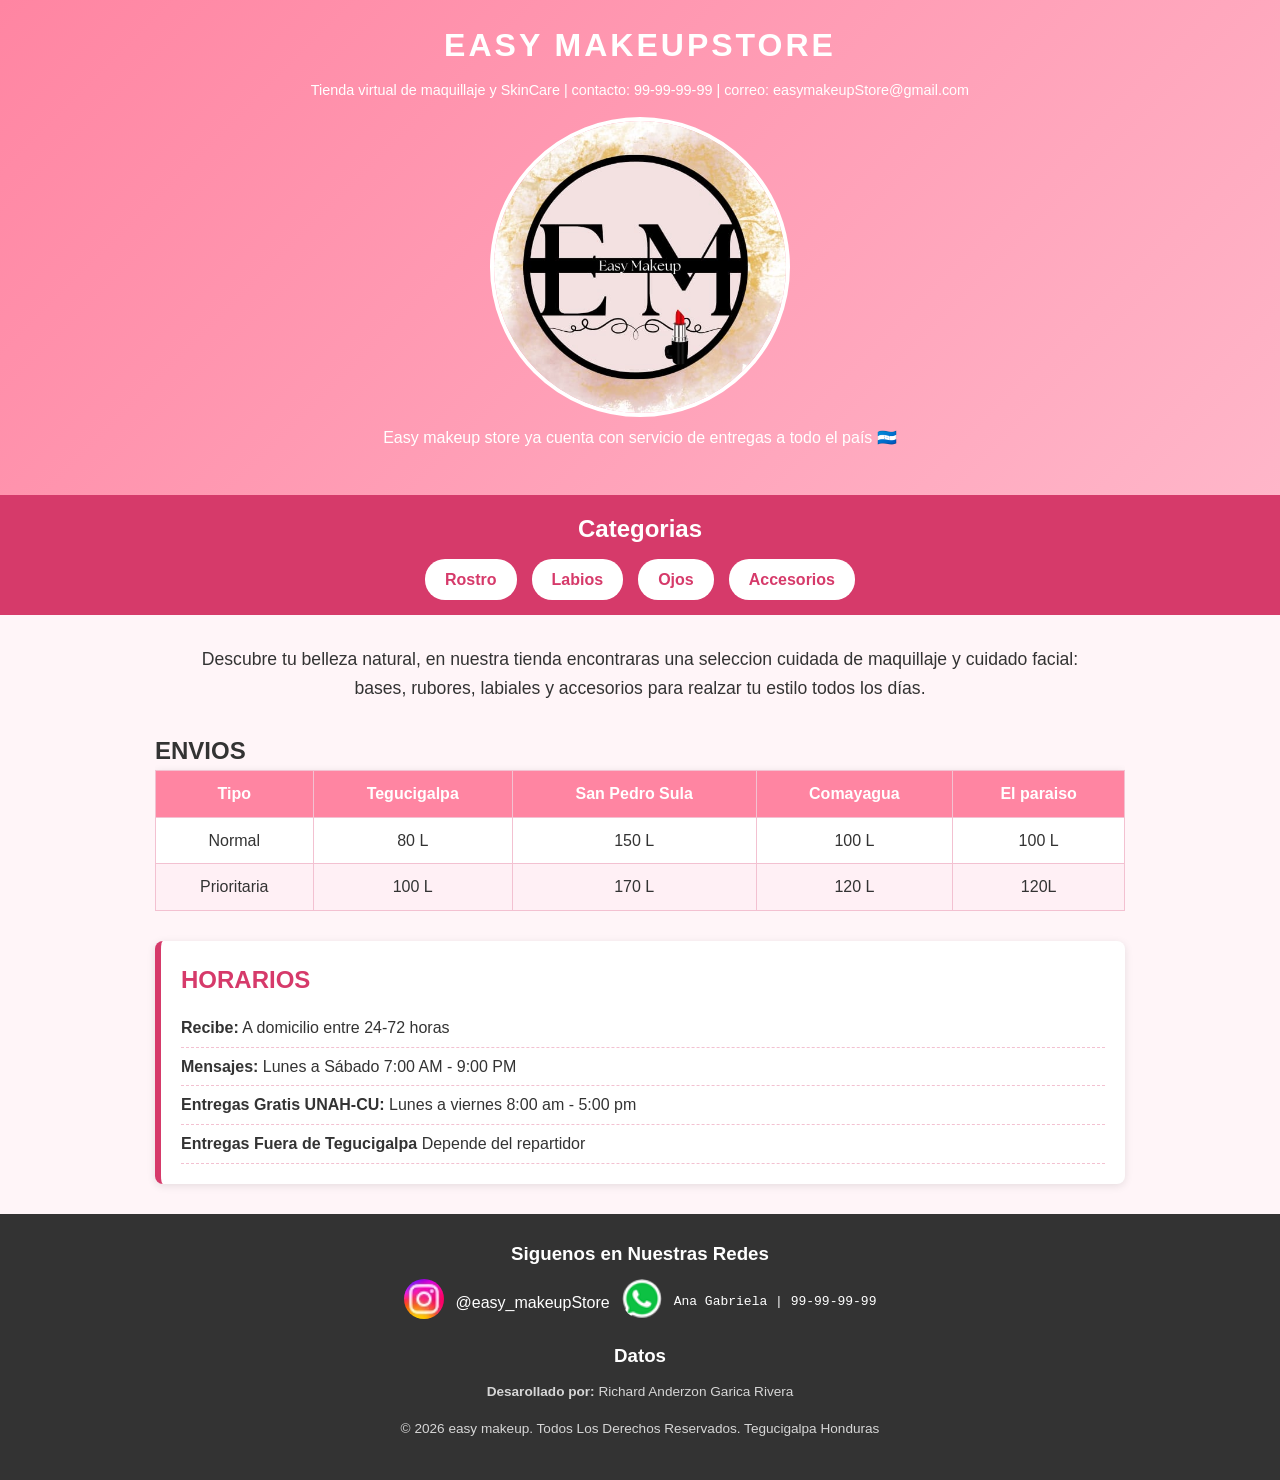
==== index.html @ aaaa1074 "agregando" ====
<!DOCTYPE html>
<html lang="es">
<head>
    <meta charset="UTF-8">
    <meta name="viewport" content="width=device-width, initial-scale=1.0">
    <title>Document</title>
    <link rel="stylesheet" href="index.css">
</head>
<body>
    <header class="header" >
        <h1> EASY MAKEUPSTORE </h1>
        <div class="contacto">
            <span> Tienda virtual de maquillaje y SkinCare | contacto: 99-99-99-99 | correo: easymakeupStore@gmail.com </span>
        </div>
        <div class="logo">
            <img src="logo.jpeg" alt="" width="300" height="300">
        </div>
        <div class="descipccion">
            <p> Easy makeup store ya cuenta con servicio de entregas a todo el país 🇭🇳</p>
        </div>
    </header>
    <nav class="nav">
        <h2> Categorias </h2>
        <ul class="lista" >
            <li><a href="rostro/rostro.html"> <strong> Rostro </strong></a></li>
            <li><a href="labios/labios.html"> <strong> Labios </strong></a></li>
            <li><a href="ojos/ojos.html"> <strong> Ojos </strong></a></li>
            <li><a href="accesorios/accesorios.html"> <strong> Accesorios </strong></a></li>
        </ul>
    </nav>
    <main class="main">
        <div class="presentacion">
            <p>Descubre tu belleza natural, en nuestra tienda encontraras una seleccion cuidada de maquillaje y cuidado facial: </p>
            <p>bases, rubores, labiales y accesorios para realzar tu estilo todos los días.</p>
        </div>
        <section class="div-envios">
            <Table class="tab-envios">
                <h2> <strong> ENVIOS </strong> </h2>
                <thead> 
                    <tr>
                        <td> Tipo </td>
                        <td> Tegucigalpa </td>
                        <td> San Pedro Sula </td>
                        <td> Comayagua</td>
                        <td> El paraiso </td>
                    </tr>
                </thead>
                <tbody>
                    <tr>
                        <td> Normal </td>
                        <td> 80 L</td>
                        <td> 150 L</td>
                        <td> 100 L</td>
                        <td> 100 L</td>
                    </tr>
                    <tr>
                        <td> Prioritaria </td>
                        <td> 100 L</td>
                        <td> 170 L</td>
                        <td> 120 L</td>
                        <td> 120L </td>
                    </tr>
                </tbody>
            </Table>
        </section>
        <aside class="as-horario">
            <h2> HORARIOS </h2>
            <ul class="ul-horario">
                <li><strong>Recibe:</strong> A domicilio entre 24-72 horas</li>
                <li><strong>Mensajes: </strong> Lunes a Sábado 7:00 AM - 9:00 PM</li>
                <li><strong>Entregas Gratis UNAH-CU: </strong> Lunes a viernes 8:00 am - 5:00 pm</li>
                <li><strong>Entregas Fuera de Tegucigalpa</strong> Depende del repartidor </li>
            </ul>
        </aside>
    </main>
    <footer class="foot-redes">
        <div class="div-redes">
            <h3> Siguenos en Nuestras Redes</h3>
            <ul>
                <a href="https://www.instagram.com/easy_makeupstore/"> <img src="ODF.webp" alt="jj"></a>
                <span> @easy_makeupStore </span>
                <a href=""><img src="ODF3.png" alt=""></a>
                <samp> Ana Gabriela | 99-99-99-99</samp>
            </ul>
        </div>
        <div class="div-datos">
            <h3> Datos </h3>
            <p><strong> Desarollado por: </strong>Richard Anderzon Garica Rivera</p>
        </div>
        <div>
            <p>&copy; 2026 easy makeup. Todos Los Derechos Reservados. Tegucigalpa Honduras</p>
        </div>
    </footer>
</body>
</html>
---- index.css ----
* {
    margin: 0;
    padding: 0;
    box-sizing: border-box;
}

body {
    font-family: "Segoe UI", Arial, sans-serif;
    background: #fff5f8;
    color: #333;
    line-height: 1.6;
}

/* HEADER */
.header {
    background: linear-gradient(135deg, #ff85a2, #ffb6c9);
    color: #fff;
    text-align: center;
    padding: 20px;
}

.header h1 {
    letter-spacing: 3px;
    margin-bottom: 8px;
}

.contacto {
    font-size: 0.9rem;
    margin-bottom: 15px;
}

.logo img {
    border-radius: 50%;
    object-fit: cover;
    border: 4px solid #fff;
    max-width: 100%;
    height: auto;
}

#descipccion {
    margin-top: 15px;
    background: rgba(255, 255, 255, 0.25);
    padding: 10px;
    border-radius: 8px;
}

/* NAV */
.nav {
    background: #d63a6a;
    padding: 15px;
    text-align: center;
}

.nav h2 {
    color: #fff;
    margin-bottom: 10px;
}

.lista {
    list-style: none;
    display: flex;
    justify-content: center;
    flex-wrap: wrap;
    gap: 15px;
}

.lista a {
    display: block;
    padding: 8px 20px;
    background: #fff;
    color: #d63a6a;
    text-decoration: none;
    border-radius: 20px;
    transition: 0.3s;
}

.lista a:hover {
    background: #ffd6e3;
    transform: translateY(-3px);
}

/* MAIN */
.main {
    max-width: 1000px;
    margin: 30px auto;
    padding: 0 15px;
}

.presentacion {
    text-align: center;
    margin-bottom: 30px;
    font-size: 1.1rem;
}

/* TABLA DE ENVIOS */
.div-envios {
    overflow-x: auto;
    margin-bottom: 30px;
}

.tab-envios {
    width: 100%;
    border-collapse: collapse;
    background: #fff;
    box-shadow: 0 2px 8px rgba(0, 0, 0, 0.1);
}

.tab-envios h2 {
    text-align: center;
    padding: 10px;
}

.tab-envios td {
    border: 1px solid #f3c1d1;
    padding: 10px;
    text-align: center;
}

.tab-envios thead td {
    background: #ff85a2;
    color: #fff;
    font-weight: bold;
}

.tab-envios tbody tr:nth-child(even) {
    background: #fff0f5;
}

/* HORARIOS */
.as-horario {
    background: #fff;
    border-left: 6px solid #d63a6a;
    padding: 20px;
    border-radius: 8px;
    box-shadow: 0 2px 8px rgba(0, 0, 0, 0.1);
}

.as-horario h2 {
    color: #d63a6a;
    margin-bottom: 10px;
}

.ul-horario {
    list-style: none;
}

.ul-horario li {
    padding: 6px 0;
    border-bottom: 1px dashed #f3c1d1;
}

/* FOOTER */
.foot-redes {
    background: #333;
    color: #fff;
    text-align: center;
    padding: 25px 15px;
    margin-top: 30px;
}

.foot-redes h3 {
    margin-bottom: 10px;
}

.div-redes ul {
    display: flex;
    justify-content: center;
    align-items: center;
    flex-wrap: wrap;
    gap: 12px;
}

.div-redes img {
    width: 40px;
    height: 40px;
    border-radius: 50%;
    object-fit: cover;
}

.foot-redes div {
    margin-bottom: 15px;
}

.foot-redes a {
    color: #ffb6c9;
}

.foot-redes p:last-child {
    font-size: 0.85rem;
    opacity: 0.8;
}

/* ACCESORIOS */
.descipccion {
    text-align: center;
    margin-bottom: 25px;
}

.main section {
    margin-bottom: 30px;
}

.main section h3 {
    color: #d63a6a;
    margin-bottom: 10px;
}

.main article {
    background: #fff;
    padding: 20px;
    border-radius: 10px;
    box-shadow: 0 2px 8px rgba(0, 0, 0, 0.1);
}

.main figure {
    text-align: center;
    margin-bottom: 10px;
}

.main figure img {
    max-width: 100%;
    height: auto;
    border-radius: 8px;
}

.main figcaption {
    font-size: 0.9rem;
    color: #777;
}

button {
    background: #d63a6a;
    color: #fff;
    border: none;
    padding: 10px 25px;
    border-radius: 20px;
    cursor: pointer;
    margin-top: 10px;
    transition: 0.3s;
}

button:hover {
    background: #ff85a2;
}

.as-metodo-pago ul {
    list-style: none;
}
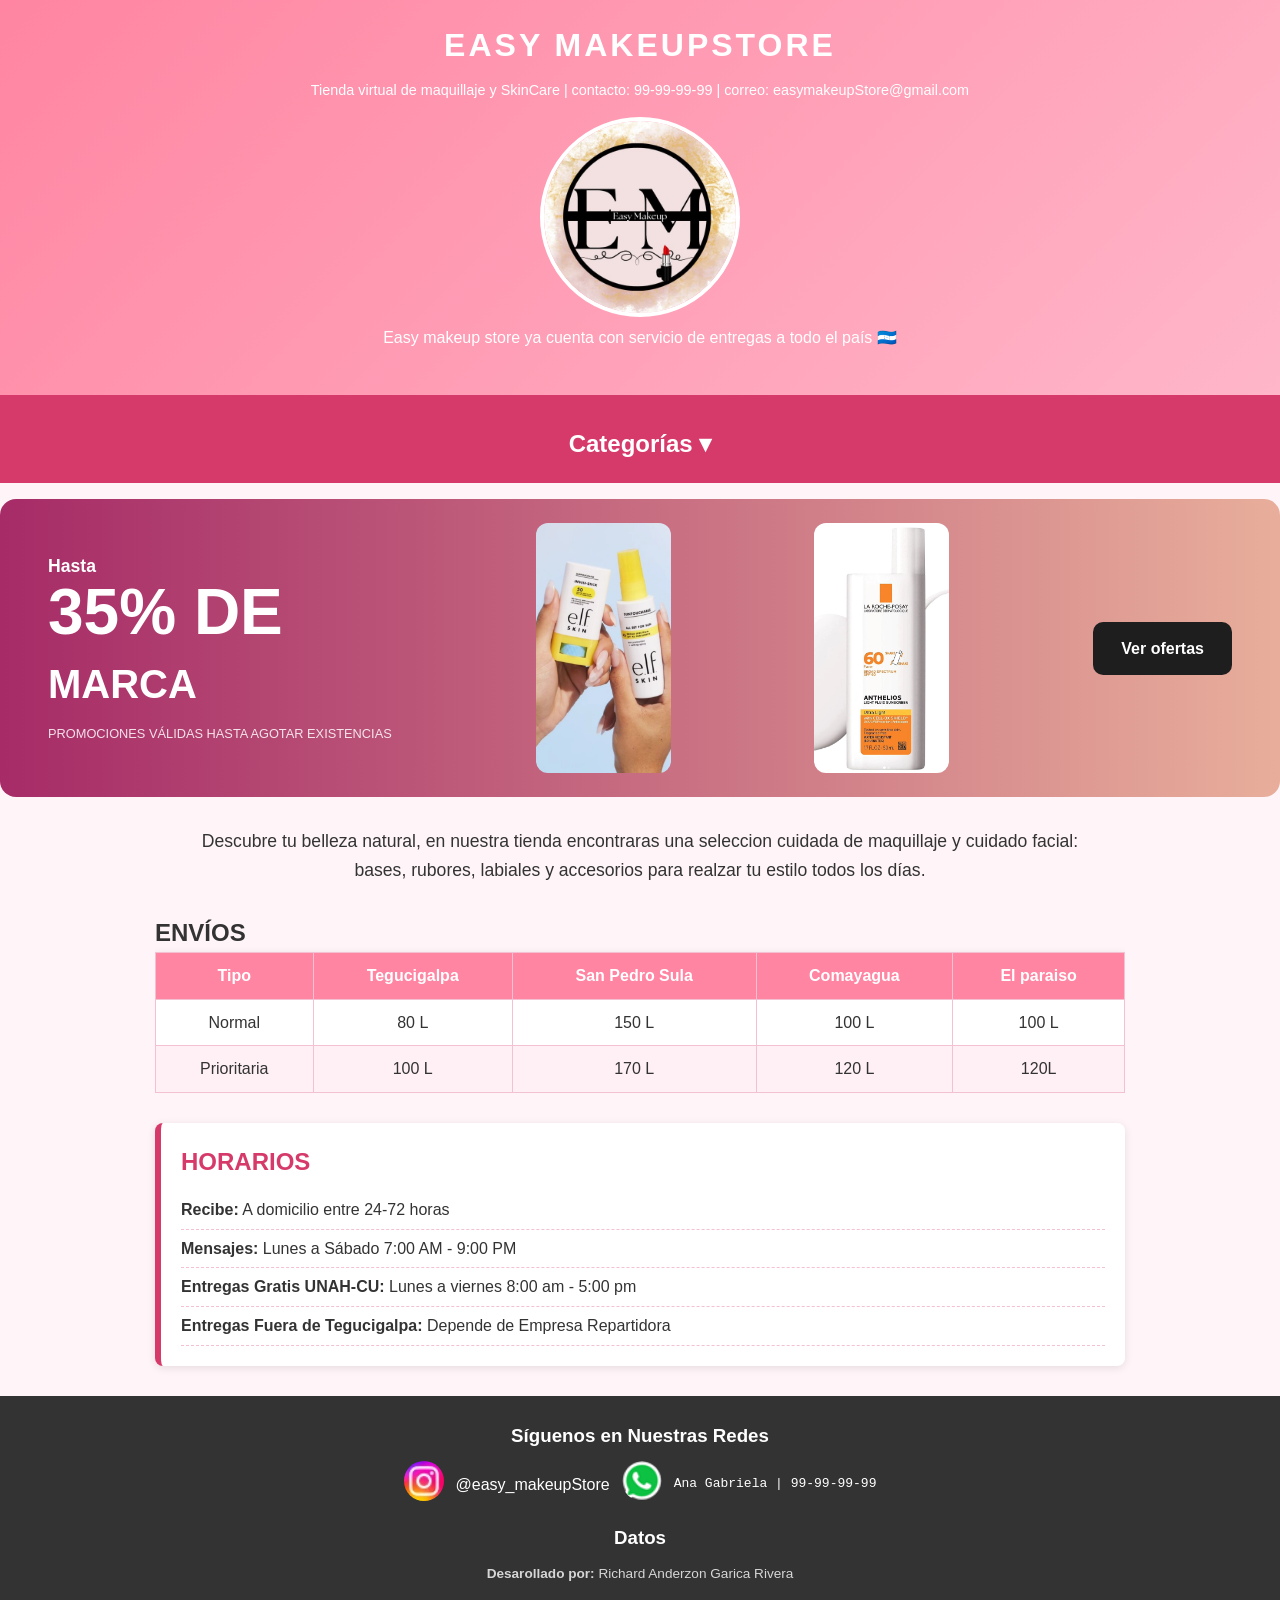
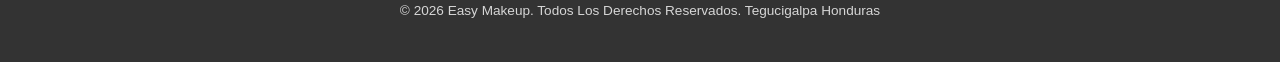
==== commit a3d6643e: "feat: se agrego bloque de promociones y cambio en el estilo de categorias, ahora menu desplegable" ====
--- a/index.html
+++ b/index.html
@@ -13,21 +13,36 @@
             <span> Tienda virtual de maquillaje y SkinCare | contacto: 99-99-99-99 | correo: easymakeupStore@gmail.com </span>
         </div>
         <div class="logo">
-            <img src="logo.jpeg" alt="" width="300" height="300">
+            <img src="logo.jpeg" alt="" width="200" height="200">
         </div>
         <div class="descipccion">
             <p> Easy makeup store ya cuenta con servicio de entregas a todo el país 🇭🇳</p>
         </div>
     </header>
     <nav class="nav">
-        <h2> Categorias </h2>
-        <ul class="lista" >
-            <li><a href="rostro/rostro.html"> <strong> Rostro </strong></a></li>
-            <li><a href="labios/labios.html"> <strong> Labios </strong></a></li>
-            <li><a href="ojos/ojos.html"> <strong> Ojos </strong></a></li>
-            <li><a href="accesorios/accesorios.html"> <strong> Accesorios </strong></a></li>
-        </ul>
+        <div class="dropdown">
+            <button class="dropdown-btn"> Categorías ▾ </button>
+            <ul class="dropdown-menu" >
+                <li><a href="rostro/rostro.html"> <strong> Rostro </strong></a></li>
+                <li><a href="labios/labios.html"> <strong> Labios </strong></a></li>
+                <li><a href="ojos/ojos.html"> <strong> Ojos </strong></a></li>
+                <li><a href="accesorios/accesorios.html"> <strong> Accesorios </strong></a></li>
+                <li><a href="##"> <strong> Cremas </strong></a></li>
+                <li> <a href="##"> <strong> Proveedores </strong></a></li>
+            </ul>
+        </div>
     </nav>
+    <section class="banner-promo">
+        <div class="banner-texto">
+            <span class="banner-hasta">Hasta</span>
+            <h2 class="banner-descuento">35% DE</h2>
+            <p class="banner-marca">MARCA</p>
+            <small class="banner-legal">PROMOCIONES VÁLIDAS HASTA AGOTAR EXISTENCIAS</small>
+        </div>
+        <img class="banner-img" src="OP.png" alt="Producto" width="135" height="250">
+        <img class="banner-img" src="OP2.png" alt="Producto" width="135" height="250">
+        <a href="#" class="banner-btn">Ver ofertas</a>
+</section>
     <main class="main">
         <div class="presentacion">
             <p>Descubre tu belleza natural, en nuestra tienda encontraras una seleccion cuidada de maquillaje y cuidado facial: </p>
@@ -35,7 +50,7 @@
         </div>
         <section class="div-envios">
             <Table class="tab-envios">
-                <h2> <strong> ENVIOS </strong> </h2>
+                <h2> <strong> ENVÍOS </strong> </h2>
                 <thead> 
                     <tr>
                         <td> Tipo </td>
@@ -69,13 +84,13 @@
                 <li><strong>Recibe:</strong> A domicilio entre 24-72 horas</li>
                 <li><strong>Mensajes: </strong> Lunes a Sábado 7:00 AM - 9:00 PM</li>
                 <li><strong>Entregas Gratis UNAH-CU: </strong> Lunes a viernes 8:00 am - 5:00 pm</li>
-                <li><strong>Entregas Fuera de Tegucigalpa</strong> Depende del repartidor </li>
+                <li><strong>Entregas Fuera de Tegucigalpa: </strong> Depende de Empresa Repartidora </li>
             </ul>
         </aside>
     </main>
     <footer class="foot-redes">
         <div class="div-redes">
-            <h3> Siguenos en Nuestras Redes</h3>
+            <h3> Síguenos en Nuestras Redes</h3>
             <ul>
                 <a href="https://www.instagram.com/easy_makeupstore/"> <img src="ODF.webp" alt="jj"></a>
                 <span> @easy_makeupStore </span>
@@ -88,7 +103,7 @@
             <p><strong> Desarollado por: </strong>Richard Anderzon Garica Rivera</p>
         </div>
         <div>
-            <p>&copy; 2026 easy makeup. Todos Los Derechos Reservados. Tegucigalpa Honduras</p>
+            <p>&copy; 2026 Easy Makeup. Todos Los Derechos Reservados. Tegucigalpa Honduras</p>
         </div>
     </footer>
 </body>
--- a/index.css
+++ b/index.css
@@ -51,10 +51,47 @@
     text-align: center;
 }
 
-.nav h2 {
-    color: #fff;
-    margin-bottom: 10px;
-}
+.dropdown {
+  position: relative;
+  display: inline-block;
+}
+
+.dropdown-btn {
+  background: none;
+  border: none;
+  color: #fff;
+  font-size: 1.5rem;
+  font-weight: 700;
+  cursor: pointer;
+}
+
+.dropdown-menu {
+  display: none;
+  position: absolute;
+  top: 100%;
+  left: 50%;
+  transform: translateX(-50%);
+  min-width: 200px;
+  margin: 0;
+  padding: 8px 0;
+  list-style: none;
+  background: #fff;
+  border-radius: 12px;
+  box-shadow: 0 6px 16px rgba(0,0,0,.2);
+  z-index: 100;
+}
+
+.dropdown:hover .dropdown-menu { display: block; }
+
+.dropdown-menu a {
+  display: block;
+  padding: 10px 20px;
+  color: #d63a6a;
+  text-decoration: none;
+  text-align: left;
+}
+
+.dropdown-menu a:hover { background: #d63a6a; color: #fff; }
 
 .lista {
     list-style: none;
@@ -245,4 +282,56 @@
 
 .as-metodo-pago ul {
     list-style: none;
-}+}
+
+.banner-promo { 
+    background: linear-gradient(90deg, #A62B67, #E8AE9B); 
+    color: #fff; 
+}
+
+.banner-btn   { 
+    background: #1E1E1E; 
+    color: #fff; 
+}
+
+.banner-promo {
+  display: flex;
+  align-items: center;
+  justify-content: space-between;
+  gap: 24px;
+  padding: 24px 48px;
+  margin: 16px auto;
+  max-width: 1400px;
+  border-radius: 16px;
+  background: linear-gradient(90deg, #A62B67, #E8AE9B);
+  color: #fff;
+}
+
+.banner-texto { 
+    display: flex; 
+    flex-direction: 
+    column; 
+}
+.banner-hasta { 
+    font-size: 1.1rem; 
+    font-weight: 700; 
+}
+.banner-descuento { font-size: 4rem; margin: 0; line-height: 1; }
+.banner-marca { font-size: 2.5rem; font-weight: 800; margin: 8px 0; }
+.banner-legal { font-size: .8rem; opacity: .85; }
+
+.banner-img { 
+    object-fit: cover; 
+    border-radius: 12px; 
+}
+
+.banner-btn {
+  background: #1E1E1E;
+  color: #fff;
+  padding: 14px 28px;
+  border-radius: 10px;
+  font-weight: 700;
+  text-decoration: none;
+  white-space: nowrap;
+}
+.banner-btn:hover { background: #BDB947; color: #1E1E1E; }
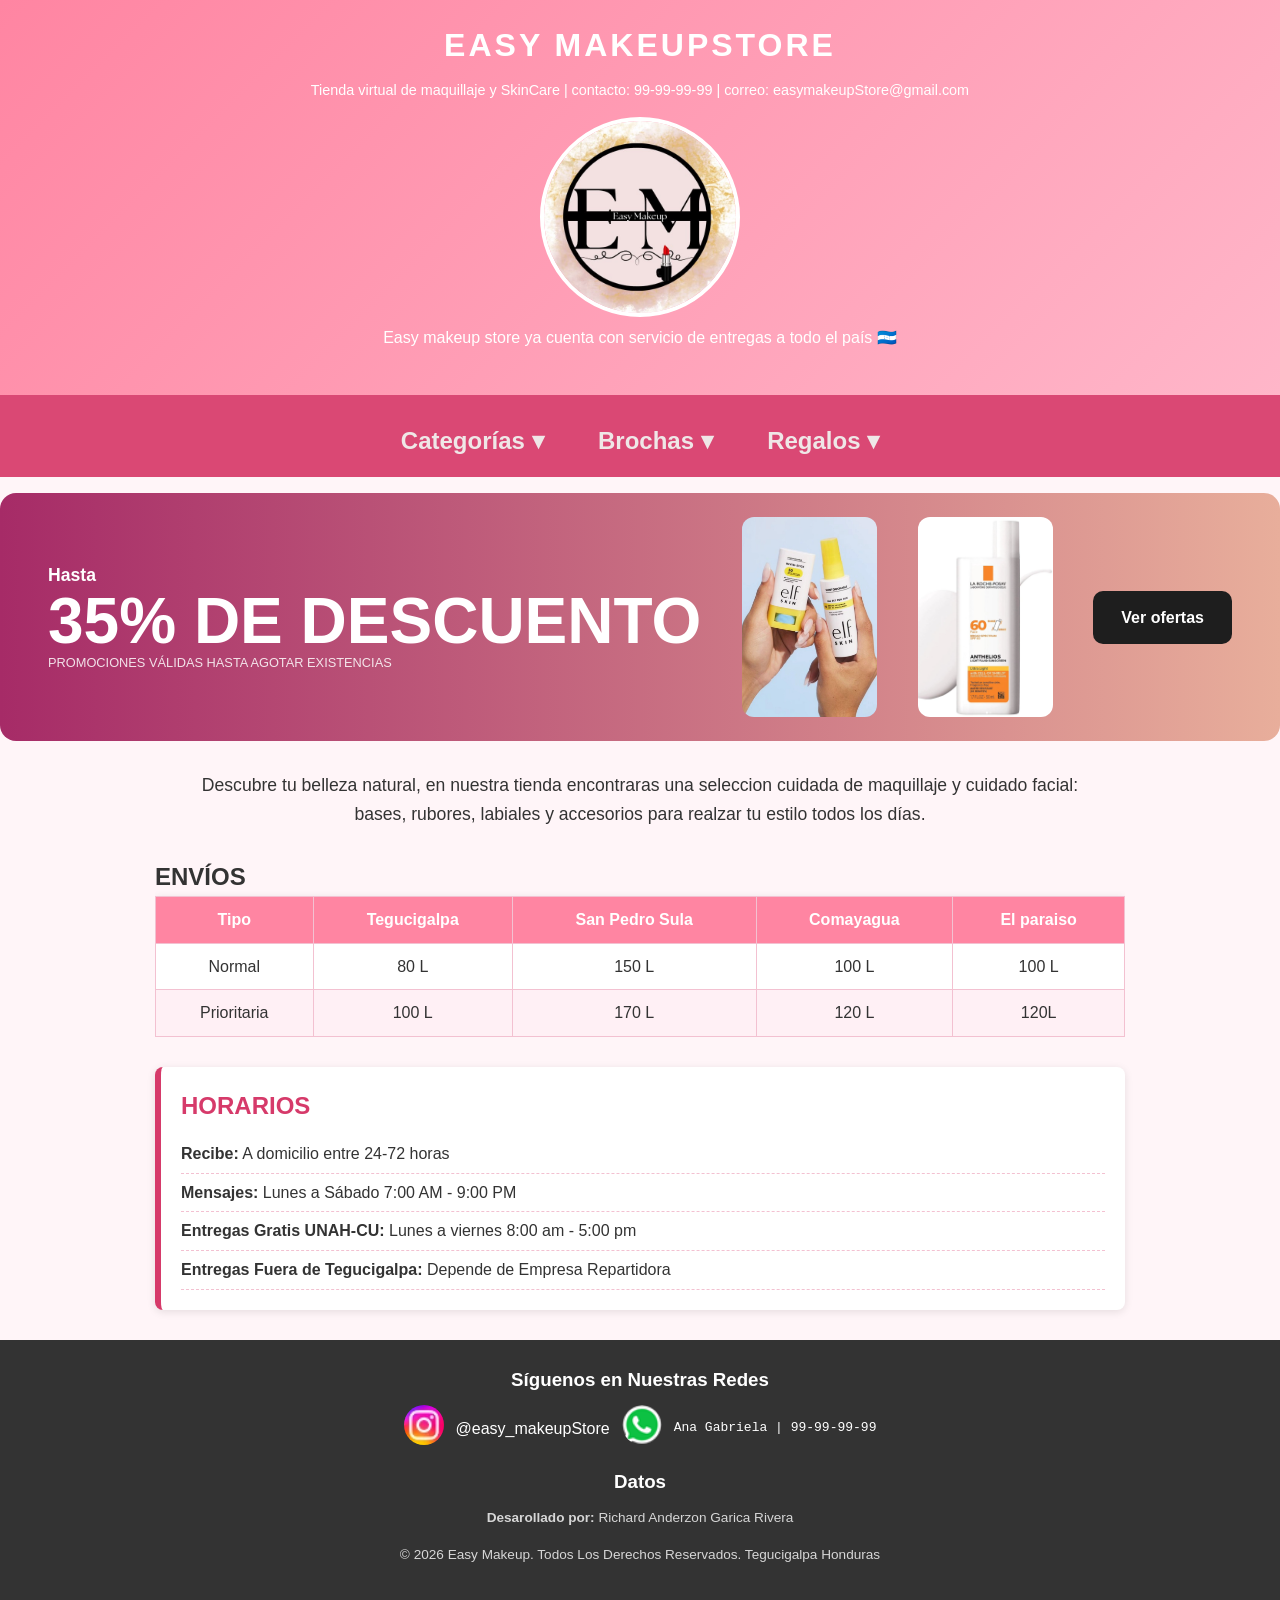
==== commit f1cfd46c: "feat: agrega nuevos menus de categorias" ====
--- a/index.html
+++ b/index.html
@@ -31,16 +31,31 @@
                 <li> <a href="##"> <strong> Proveedores </strong></a></li>
             </ul>
         </div>
+        <div class="dropdown">
+            <button class="dropdown-btn"> Brochas ▾ </button>
+            <ul class="dropdown-menu">
+                <li> <a href="#"> Individuales </a> </li>
+                <li> <a href="#"> Kit Profesional </a></li>
+                <li> <a href="#"> Estuches </a> </li>
+            </ul>
+        </div>
+        <div class="dropdown">
+            <button class="dropdown-btn"> Regalos ▾ </button>
+            <ul class="dropdown-menu"> 
+                <li><a href=""> Maquillaje </a></li>
+                <li><a href=""> Accesorios </a></li>
+                <li><a href=""> Cremas </a></li>
+            </ul>
+        </div>
     </nav>
     <section class="banner-promo">
         <div class="banner-texto">
             <span class="banner-hasta">Hasta</span>
-            <h2 class="banner-descuento">35% DE</h2>
-            <p class="banner-marca">MARCA</p>
+            <h2 class="banner-descuento">35% DE DESCUENTO</h2>
             <small class="banner-legal">PROMOCIONES VÁLIDAS HASTA AGOTAR EXISTENCIAS</small>
         </div>
-        <img class="banner-img" src="OP.png" alt="Producto" width="135" height="250">
-        <img class="banner-img" src="OP2.png" alt="Producto" width="135" height="250">
+        <img class="banner-img" src="OP.png" alt="Producto" width="135" height="200">
+        <img class="banner-img" src="OP2.png" alt="Producto" width="135" height="200">
         <a href="#" class="banner-btn">Ver ofertas</a>
 </section>
     <main class="main">
--- a/index.css
+++ b/index.css
@@ -11,7 +11,6 @@
     line-height: 1.6;
 }
 
-/* HEADER */
 .header {
     background: linear-gradient(135deg, #ff85a2, #ffb6c9);
     color: #fff;
@@ -44,10 +43,9 @@
     border-radius: 8px;
 }
 
-/* NAV */
 .nav {
-    background: #d63a6a;
-    padding: 15px;
+    background: #da4874;
+    padding: 12px;
     text-align: center;
 }
 
@@ -59,7 +57,7 @@
 .dropdown-btn {
   background: none;
   border: none;
-  color: #fff;
+  color: #efe7e7;
   font-size: 1.5rem;
   font-weight: 700;
   cursor: pointer;
@@ -81,7 +79,7 @@
   z-index: 100;
 }
 
-.dropdown:hover .dropdown-menu { display: block; }
+.dropdown:focus-within .dropdown-menu { display: block; }
 
 .dropdown-menu a {
   display: block;
@@ -317,7 +315,6 @@
     font-weight: 700; 
 }
 .banner-descuento { font-size: 4rem; margin: 0; line-height: 1; }
-.banner-marca { font-size: 2.5rem; font-weight: 800; margin: 8px 0; }
 .banner-legal { font-size: .8rem; opacity: .85; }
 
 .banner-img { 
@@ -334,4 +331,14 @@
   text-decoration: none;
   white-space: nowrap;
 }
-.banner-btn:hover { background: #BDB947; color: #1E1E1E; }+.banner-btn:hover { background: #BDB947; color: #1E1E1E; }
+
+@media (max-width: 768px) {
+  .banner-promo {
+    flex-direction: column;
+    text-align: center;
+    padding: 20px;
+  }
+  .banner-descuento { font-size: 3rem; }
+  .banner-marca { font-size: 1.8rem; }
+}
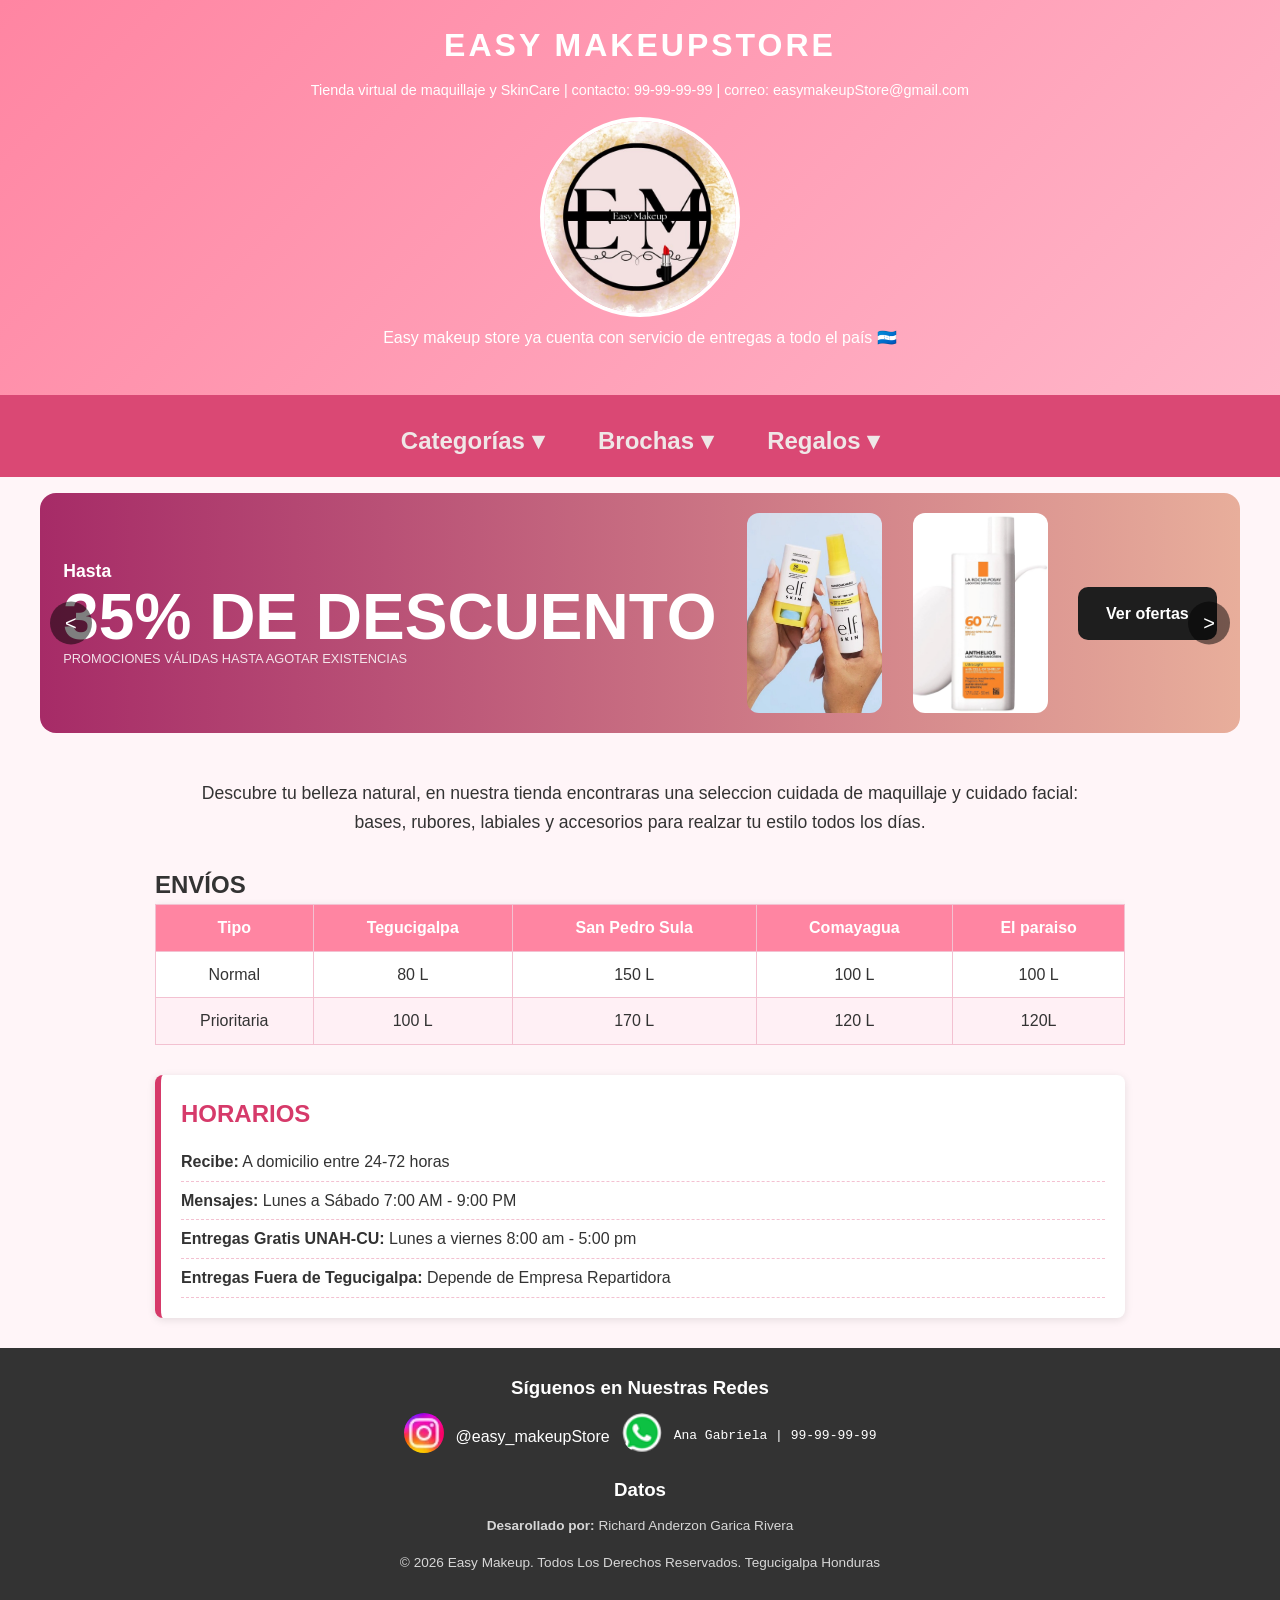
==== commit b922244f: "feat: se agrego un carrusel para la parte de promociones" ====
--- a/index.html
+++ b/index.html
@@ -13,7 +13,7 @@
             <span> Tienda virtual de maquillaje y SkinCare | contacto: 99-99-99-99 | correo: easymakeupStore@gmail.com </span>
         </div>
         <div class="logo">
-            <img src="logo.jpeg" alt="" width="200" height="200">
+            <img src="imag/logo.jpeg" alt="" width="200" height="200">
         </div>
         <div class="descipccion">
             <p> Easy makeup store ya cuenta con servicio de entregas a todo el país 🇭🇳</p>
@@ -48,16 +48,32 @@
             </ul>
         </div>
     </nav>
-    <section class="banner-promo">
-        <div class="banner-texto">
-            <span class="banner-hasta">Hasta</span>
-            <h2 class="banner-descuento">35% DE DESCUENTO</h2>
-            <small class="banner-legal">PROMOCIONES VÁLIDAS HASTA AGOTAR EXISTENCIAS</small>
+    <section class="carrusel-contenedor">
+        <button class="carrusel-btn prev" aria-label="Anterior">&lt;</button>
+         <button class="carrusel-btn next" aria-label="Siguiente">&gt;</button>
+        <div class="carrusel-track">
+            <div class="banner-promo">
+                <div class="banner-texto">
+                    <span class="banner-hasta">Hasta</span>
+                    <h2 class="banner-descuento">35% DE DESCUENTO</h2>
+                    <small class="banner-legal">PROMOCIONES VÁLIDAS HASTA AGOTAR EXISTENCIAS</small>
+                </div>
+                <img class="banner-img" src="imag/OP.png" alt="Producto" width="135" height="200">
+                <img class="banner-img" src="imag/OP2.png" alt="Producto" width="135" height="200">
+                <a href="#" class="banner-btn">Ver ofertas</a>
+            </div>
+            <div class="banner-promo">
+                <div class="banner-texto">
+                    <span class="banner-hasta">APROVECHA NUESTROS DESCUENTOS</span>
+                    <h2 class="banner-descuento">20% DE DESCUENTO</h2>
+                    <small class="banner-legal">VÁLIDO POR COMPRAS MAYORES A 2 UNIDADES</small>
+                </div>
+                <img class="banner-img" src="imag/blush.png" alt="Producto" width="200" height="200">
+                <img class="banner-img" src="imag/gloss.png" alt="Producto" width="135" height="200">
+                <a href="#" class="banner-btn">Ver oferta</a>
+            </div>
         </div>
-        <img class="banner-img" src="OP.png" alt="Producto" width="135" height="200">
-        <img class="banner-img" src="OP2.png" alt="Producto" width="135" height="200">
-        <a href="#" class="banner-btn">Ver ofertas</a>
-</section>
+    </section>
     <main class="main">
         <div class="presentacion">
             <p>Descubre tu belleza natural, en nuestra tienda encontraras una seleccion cuidada de maquillaje y cuidado facial: </p>
@@ -121,5 +137,6 @@
             <p>&copy; 2026 Easy Makeup. Todos Los Derechos Reservados. Tegucigalpa Honduras</p>
         </div>
     </footer>
+    <script src="main.js"></script>
 </body>
 </html>
--- a/index.css
+++ b/index.css
@@ -341,4 +341,57 @@
   }
   .banner-descuento { font-size: 3rem; }
   .banner-marca { font-size: 1.8rem; }
-}+}
+
+/* Contenedor relativo para posicionar los botones */
+.carrusel-contenedor {
+  position: relative;
+  width: 100%;
+  max-width: 1200px; /* O el ancho que prefieras */
+  margin: 0 auto;
+}
+
+/* El riel o tira que contiene las diapositivas */
+.carrusel-track {
+  display: flex;
+  overflow-x: auto;
+  scroll-snap-type: x mandatory; /* Fuerza a que cada slide encaje en el centro/inicio */
+  scroll-behavior: smooth; /* Desplazamiento suave al hacer clic en botones */
+  
+  /* Ocultar la barra de desplazamiento en todos los navegadores */
+  scrollbar-width: none; /* Firefox */
+  -ms-overflow-style: none; /* IE y Edge */
+}
+
+.carrusel-track::-webkit-scrollbar {
+  display: none; /* Chrome, Safari y Opera */
+}
+
+/* Cada diapositiva o banner */
+.banner-promo {
+  flex: 0 0 100%; /* Cada banner ocupa exactamente el 100% del ancho del carrusel */
+  scroll-snap-align: start; /* Alineación del encaje */
+  box-sizing: border-box;
+  display: flex; /* O el layout interno que estés usando */
+  align-items: center;
+  justify-content: space-around;
+  padding: 20px;
+}
+
+/* Botones opcionales de navegación */
+.carrusel-btn {
+  position: absolute;
+  top: 50%;
+  transform: translateY(-50%);
+  background: rgba(0, 0, 0, 0.5);
+  color: white;
+  border: none;
+  font-size: 20px;
+  padding: 10px 15px;
+  cursor: pointer;
+  z-index: 10;
+  border-radius: 50%;
+}
+
+.carrusel-btn.prev { left: 10px; }
+.carrusel-btn.next { right: 10px; }
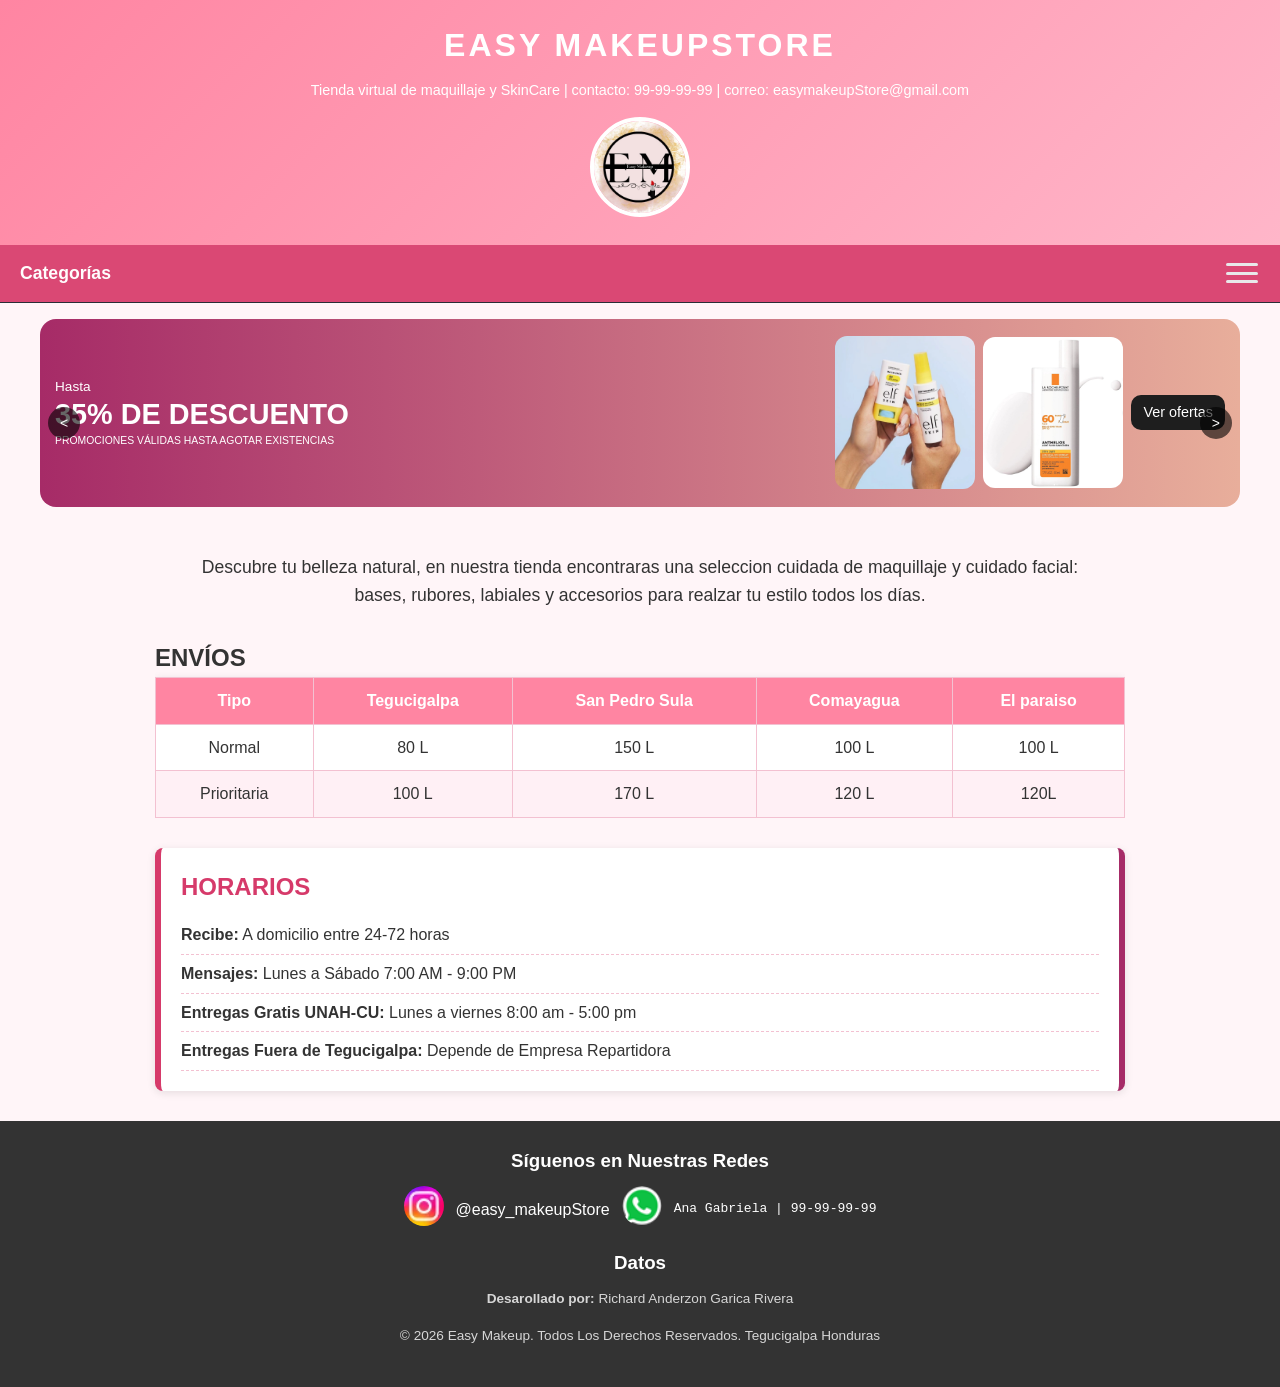
==== commit a264337e: "feat: agregando menu desplegable y botones comprar para labios, ojos y rostro" ====
--- a/index.html
+++ b/index.html
@@ -13,40 +13,23 @@
             <span> Tienda virtual de maquillaje y SkinCare | contacto: 99-99-99-99 | correo: easymakeupStore@gmail.com </span>
         </div>
         <div class="logo">
-            <img src="imag/logo.jpeg" alt="" width="200" height="200">
-        </div>
-        <div class="descipccion">
-            <p> Easy makeup store ya cuenta con servicio de entregas a todo el país 🇭🇳</p>
+            <img src="imag/logo.jpeg" alt="" width="100" height="100">
         </div>
     </header>
     <nav class="nav">
-        <div class="dropdown">
-            <button class="dropdown-btn"> Categorías ▾ </button>
-            <ul class="dropdown-menu" >
-                <li><a href="rostro/rostro.html"> <strong> Rostro </strong></a></li>
-                <li><a href="labios/labios.html"> <strong> Labios </strong></a></li>
-                <li><a href="ojos/ojos.html"> <strong> Ojos </strong></a></li>
-                <li><a href="accesorios/accesorios.html"> <strong> Accesorios </strong></a></li>
-                <li><a href="##"> <strong> Cremas </strong></a></li>
-                <li> <a href="##"> <strong> Proveedores </strong></a></li>
-            </ul>
-        </div>
-        <div class="dropdown">
-            <button class="dropdown-btn"> Brochas ▾ </button>
-            <ul class="dropdown-menu">
-                <li> <a href="#"> Individuales </a> </li>
-                <li> <a href="#"> Kit Profesional </a></li>
-                <li> <a href="#"> Estuches </a> </li>
-            </ul>
-        </div>
-        <div class="dropdown">
-            <button class="dropdown-btn"> Regalos ▾ </button>
-            <ul class="dropdown-menu"> 
-                <li><a href=""> Maquillaje </a></li>
-                <li><a href=""> Accesorios </a></li>
-                <li><a href=""> Cremas </a></li>
-            </ul>
-        </div>
+        <div class="logo"> Categorías </div>
+        <input type="checkbox" id="toggle" aria-label="Abrir menú">
+        <label for="toggle" class="burger">
+        <span></span><span></span><span></span>
+        </label>
+        <ul class="menu" >
+            <li><a href="rostro/rostro.html"> <strong> Rostro </strong></a></li>                
+            <li><a href="labios/labios.html"> <strong> Labios </strong></a></li>
+            <li><a href="ojos/ojos.html"> <strong> Ojos </strong></a></li>
+            <li><a href="accesorios/accesorios.html"> <strong> Accesorios </strong></a></li>
+            <li><a href="##"> <strong> Cremas </strong></a></li>
+            <li> <a href="##"> <strong> Proveedores </strong></a></li>
+        </ul>
     </nav>
     <section class="carrusel-contenedor">
         <button class="carrusel-btn prev" aria-label="Anterior">&lt;</button>
--- a/index.css
+++ b/index.css
@@ -41,12 +41,6 @@
     background: rgba(255, 255, 255, 0.25);
     padding: 10px;
     border-radius: 8px;
-}
-
-.nav {
-    background: #da4874;
-    padding: 12px;
-    text-align: center;
 }
 
 .dropdown {
@@ -165,6 +159,7 @@
 .as-horario {
     background: #fff;
     border-left: 6px solid #d63a6a;
+    border-right: 6px solid #A62B67;
     padding: 20px;
     border-radius: 8px;
     box-shadow: 0 2px 8px rgba(0, 0, 0, 0.1);
@@ -305,93 +300,333 @@
   color: #fff;
 }
 
-.banner-texto { 
-    display: flex; 
-    flex-direction: 
-    column; 
-}
-.banner-hasta { 
-    font-size: 1.1rem; 
-    font-weight: 700; 
-}
-.banner-descuento { font-size: 4rem; margin: 0; line-height: 1; }
-.banner-legal { font-size: .8rem; opacity: .85; }
-
-.banner-img { 
-    object-fit: cover; 
-    border-radius: 12px; 
-}
-
-.banner-btn {
-  background: #1E1E1E;
-  color: #fff;
-  padding: 14px 28px;
-  border-radius: 10px;
-  font-weight: 700;
-  text-decoration: none;
-  white-space: nowrap;
-}
-.banner-btn:hover { background: #BDB947; color: #1E1E1E; }
-
-@media (max-width: 768px) {
-  .banner-promo {
-    flex-direction: column;
-    text-align: center;
-    padding: 20px;
-  }
-  .banner-descuento { font-size: 3rem; }
-  .banner-marca { font-size: 1.8rem; }
-}
-
-/* Contenedor relativo para posicionar los botones */
+.banner-texto {
+  flex: 1 1 35%; /* Toma el espacio disponible hasta un 35% del total */
+  min-width: 0;  /* Permite encoger el texto sin romper la fila */
+}
+
+.banner-hasta {
+  font-size: clamp(0.55rem, 2vw, 0.85rem);
+  display: block;
+}
+
+.banner-descuento {
+  font-size: clamp(0.8rem, 3.2vw, 1.8rem);
+  margin: 2px 0;
+  line-height: 1.1;
+}
+.banner-legal {
+  font-size: clamp(0.45rem, 1.5vw, 0.65rem);
+  display: block;
+}
+
+.banner-img {
+  width: 18%;       /* Cada imagen ocupa máximo el 18% del ancho del banner */
+  max-width: 120px; /* Tamaño máximo en computadoras */
+  height: auto;     /* Mantiene la proporción de la imagen */
+  object-fit: contain;
+  flex-shrink: 1;   /* Permite que la imagen se reduzca si falta espacio */
+}
+
+/* --- CONTENEDOR PRINCIPAL --- */
 .carrusel-contenedor {
   position: relative;
   width: 100%;
-  max-width: 1200px; /* O el ancho que prefieras */
+  max-width: 1200px;
   margin: 0 auto;
-}
-
-/* El riel o tira que contiene las diapositivas */
+  overflow: hidden; /* Evita que el contenido sobresalga */
+}
+
 .carrusel-track {
   display: flex;
   overflow-x: auto;
-  scroll-snap-type: x mandatory; /* Fuerza a que cada slide encaje en el centro/inicio */
-  scroll-behavior: smooth; /* Desplazamiento suave al hacer clic en botones */
+  scroll-snap-type: x mandatory;
+  scroll-behavior: smooth;
+  scrollbar-width: none;
+  -ms-overflow-style: none;
+}
+
+.carrusel-track::-webkit-scrollbar {
+  display: none;
+}
+
+/* --- CADA BANNER (FUERZA 1 SOLO BANNER VISIBLE Y 100% HORIZONTAL) --- */
+.banner-promo {
+  flex: 0 0 100% !important;     /* CLAVE: Obliga a que cada banner ocupe exactamente todo el ancho */
+  min-width: 100% !important;   /* Garantiza que solo se vea un banner a la vez */
+  scroll-snap-align: start;     /* Encaje perfecto al deslizar */
   
-  /* Ocultar la barra de desplazamiento en todos los navegadores */
-  scrollbar-width: none; /* Firefox */
-  -ms-overflow-style: none; /* IE y Edge */
-}
-
-.carrusel-track::-webkit-scrollbar {
-  display: none; /* Chrome, Safari y Opera */
-}
-
-/* Cada diapositiva o banner */
-.banner-promo {
-  flex: 0 0 100%; /* Cada banner ocupa exactamente el 100% del ancho del carrusel */
-  scroll-snap-align: start; /* Alineación del encaje */
+  display: flex !important;
+  flex-direction: row !important; /* Mantiene la fila horizontal SIEMPRE */
+  flex-wrap: nowrap !important;   /* Evita caídas de elementos */
+  align-items: center;
+  justify-content: space-between;
+  gap: 8px;
+  padding: 12px 15px;
   box-sizing: border-box;
-  display: flex; /* O el layout interno que estés usando */
-  align-items: center;
-  justify-content: space-around;
-  padding: 20px;
-}
-
-/* Botones opcionales de navegación */
+}
+
+/* --- TEXTO FLUIDO --- */
+.banner-texto {
+  flex: 1 1 35%;
+  min-width: 0; /* Permite que el texto se reduzca en pantallas chicas */
+}
+
+.banner-hasta {
+  font-size: clamp(0.55rem, 1.8vw, 0.85rem);
+  display: block;
+}
+
+.banner-descuento {
+  font-size: clamp(0.85rem, 2.8vw, 1.8rem);
+  margin: 2px 0;
+  line-height: 1.1;
+}
+
+.banner-legal {
+  font-size: clamp(0.45rem, 1.3vw, 0.65rem);
+  display: block;
+}
+
+/* --- IMÁGENES CON RADIUS --- */
+.banner-img {
+  width: 18%;            /* Porcentaje para ajustar horizontalmente */
+  max-width: 140px;
+  height: auto;
+  object-fit: cover;
+  border-radius: 12px;   /* Esquinas redondeadas agregadas */
+  flex-shrink: 1;
+}
+
+/* --- BOTÓN DE COMPRA --- */
+.banner-btn {
+  background: #1E1E1E;
+  flex: 0 0 auto;
+  color: #fff;
+  padding: 6px 12px;
+  border-radius: 10px;
+  font-size: clamp(0.6rem, 1.8vw, 0.9rem);
+  text-decoration: none;
+  white-space: nowrap;
+  transition: background 0.2s ease, color 0.2s ease;
+}
+
+.banner-btn:hover {
+  background: #ac0d4f;
+  color: #f9f7f7;
+}
+
+/* --- BOTONES DE NAVEGACIÓN (FLECHAS) --- */
 .carrusel-btn {
   position: absolute;
   top: 50%;
   transform: translateY(-50%);
-  background: rgba(0, 0, 0, 0.5);
+  background: rgba(0, 0, 0, 0.6);
   color: white;
   border: none;
-  font-size: 20px;
-  padding: 10px 15px;
+  font-size: 14px;
+  padding: 8px 12px;
   cursor: pointer;
   z-index: 10;
   border-radius: 50%;
-}
-
-.carrusel-btn.prev { left: 10px; }
-.carrusel-btn.next { right: 10px; }+  transition: background 0.2s ease;
+}
+
+.carrusel-btn:hover {
+  background: rgba(0, 0, 0, 0.9);
+}
+
+.carrusel-btn.prev { left: 8px; }
+.carrusel-btn.next { right: 8px; }
+
+/* Ocultar el checkbox de control */
+.modal-toggle {
+  display: none;
+}
+
+/* Estilo para el botón Comprar original */
+.button-buy {
+  display: inline-block;
+  background-color: #1E1E1E;
+  color: #fff;
+  padding: 8px 16px;
+  border-radius: 8px;
+  cursor: pointer;
+  text-align: center;
+}
+
+/* Fondo oscuro transparente del modal (Oculto por defecto) */
+.modal {
+  position: fixed !important;
+  top: 0 !important;
+  left: 0 !important;
+  right: 0 !important;
+  bottom: 0 !important;
+  width: 100vw !important;
+  height: 100vh !important;
+  background: rgba(0, 0, 0, 0.75);
+  display: flex;
+  align-items: center;
+  justify-content: center;
+  opacity: 0;
+  pointer-events: none;
+  transition: opacity 0.3s ease;
+  z-index: 999999 !important; /* Fuerza a estar por encima de todo el carrusel */
+  padding: 15px;
+  box-sizing: border-box;
+}
+
+/* Tarjeta central del modal */
+.modal-card {
+  background: #ffffff;
+  padding: 20px;
+  border-radius: 12px;
+  text-align: center;
+  position: relative;
+  max-width: 300px;
+  width: 100%;
+  box-shadow: 0 5px 20px rgba(0,0,0,0.3);
+  max-height: 90vh; /* Evita que la tarjeta se salga en pantallas pequeñas */
+  overflow-y: auto;  /* Permite scroll si el celular es muy corto */
+}
+
+/* Botón cerrar X */
+.btn-close {
+  position: absolute;
+  top: 8px;
+  right: 12px;
+  font-size: 22px;
+  font-weight: bold;
+  cursor: pointer;
+  color: #333;
+}
+
+.qr-img {
+  width: 160px;
+  height: 160px;
+  margin: 10px 0;
+  border-radius: 8px;
+}
+
+/* Botón verde dentro de la tarjeta */
+.btn-wa {
+  display: block;
+  background-color: #25D366;
+  color: white;
+  padding: 10px;
+  border-radius: 8px;
+  text-decoration: none;
+  font-weight: bold;
+  margin-top: 10px;
+}
+
+.btn-wa:hover {
+  background-color: #1eb956;
+}
+
+.button-buy, 
+.btn-close {
+  cursor: pointer !important;
+  -webkit-tap-highlight-color: transparent; /* Mejora la respuesta al toque en iOS/Android */
+  user-select: none;
+}
+
+/* --- 4. ACTIVACIÓN DEL MODAL --- */
+.modal-toggle:checked ~ .modal {
+  opacity: 1 !important;
+  pointer-events: auto !important;
+}
+
+:root {
+    --bg: #0e0f12;
+    --panel: #181a20;
+    --line: #e8e8ea;
+    --text: #e8e8ea;
+    --hover: #262932;
+    --accent: #6ea8ff;
+}
+* { box-sizing: border-box; margin: 0; padding: 0; }
+
+/* NAV */
+nav {
+    position: relative;
+    display: flex;
+    align-items: center;
+    justify-content: space-between;
+    padding: 14px 20px;
+    background: var(--panel);
+    border-bottom: 1px solid #2a2d36;
+    z-index: 1000;
+}
+
+.nav {
+    background: #da4874;
+}
+
+  /* Checkbox oculto: controla el estado abierto/cerrado */
+#toggle { display: none; }
+
+  /* Icono hamburguesa (3 líneas) */
+.burger {
+    width: 36px;
+    height: 28px;
+    display: flex;
+    flex-direction: column;
+    justify-content: space-between;
+    cursor: pointer;
+    padding: 4px 2px;
+}
+
+.burger span {
+    display: block;
+    height: 3px;
+    background: var(--line);
+    border-radius: 3px;
+    transition: transform .3s, opacity .3s;
+}
+.logo { 
+  font-weight: 700; 
+  font-size: 1.1rem; 
+  color: #fffdfd;
+}
+
+.burger:focus-visible,
+
+#toggle:focus-visible + .burger { outline: 2px solid var(--accent); outline-offset: 4px; }
+
+  /* Se transforma en X al abrir */
+#toggle:checked + .burger span:nth-child(1) { transform: translateY(9.5px) rotate(45deg); }
+#toggle:checked + .burger span:nth-child(2) { opacity: 0; }
+#toggle:checked + .burger span:nth-child(3) { transform: translateY(-9.5px) rotate(-45deg); }
+
+  /* Menú desplegable */
+.menu {
+    position: absolute;
+    top: 100%;
+    right: 20px;
+    min-width: 200px;
+    list-style: none;
+    background: var(--panel);
+    border: 1px solid #2a2d36;
+    border-radius: 10px;
+    overflow: hidden;
+    opacity: 0;
+    visibility: hidden;
+    transform: translateY(-8px);
+    transition: opacity .25s, transform .25s, visibility .25s;
+    z-index: 1001;
+}
+#toggle:checked ~ .menu {
+    opacity: 1;
+    visibility: visible;
+    transform: translateY(8px);
+}
+.menu a {
+    display: block;
+    padding: 12px 18px;
+    color: var(--text);
+    text-decoration: none;
+    transition: background .2s;
+}
+.menu a:hover,
+.menu a:focus-visible { background: var(--hover); color: var(--accent); }
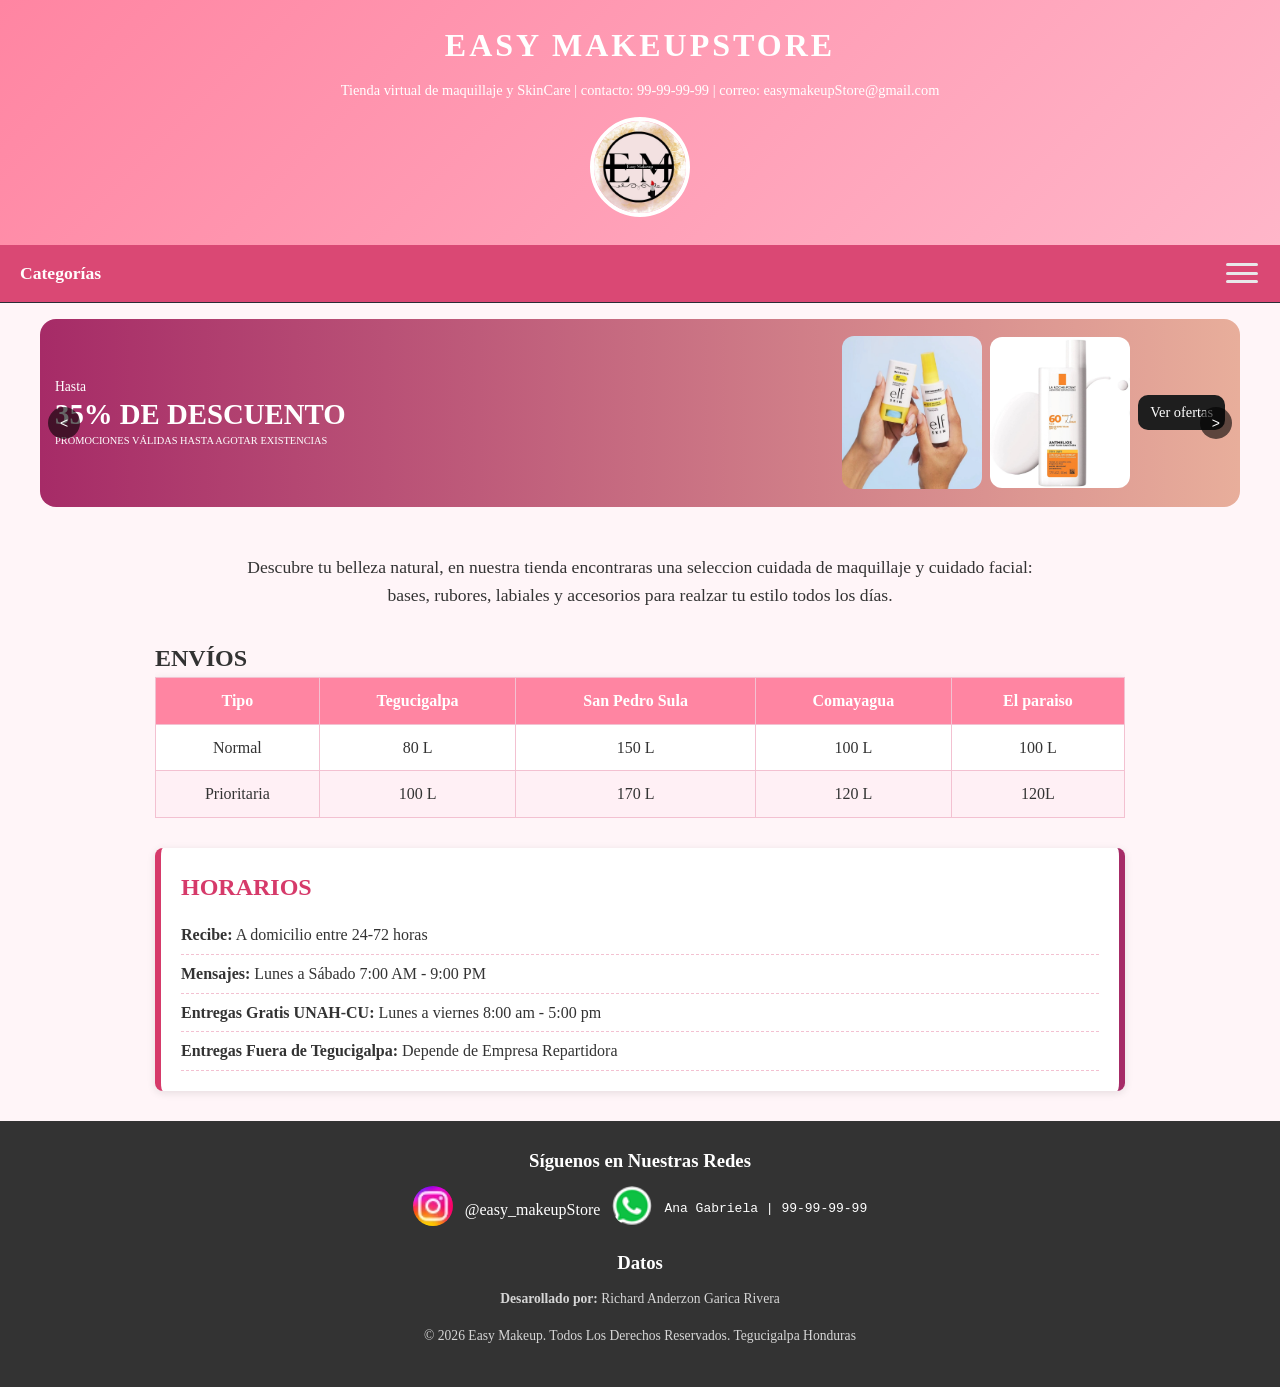
==== commit 9b5fcc26: "feat: cambio de arquitectura y cambios en disenios de letras" ====
--- a/index.html
+++ b/index.html
@@ -4,7 +4,7 @@
     <meta charset="UTF-8">
     <meta name="viewport" content="width=device-width, initial-scale=1.0">
     <title>Document</title>
-    <link rel="stylesheet" href="index.css">
+    <link rel="stylesheet" href="css/index.css">
 </head>
 <body>
     <header class="header" >
@@ -13,7 +13,7 @@
             <span> Tienda virtual de maquillaje y SkinCare | contacto: 99-99-99-99 | correo: easymakeupStore@gmail.com </span>
         </div>
         <div class="logo">
-            <img src="imag/logo.jpeg" alt="" width="100" height="100">
+            <img src="assets/imag/logo.jpeg" alt="" width="100" height="100">
         </div>
     </header>
     <nav class="nav">
@@ -23,10 +23,10 @@
         <span></span><span></span><span></span>
         </label>
         <ul class="menu" >
-            <li><a href="rostro/rostro.html"> <strong> Rostro </strong></a></li>                
-            <li><a href="labios/labios.html"> <strong> Labios </strong></a></li>
-            <li><a href="ojos/ojos.html"> <strong> Ojos </strong></a></li>
-            <li><a href="accesorios/accesorios.html"> <strong> Accesorios </strong></a></li>
+            <li><a href="pages/rostro.html"> <strong> Rostro </strong></a></li>                
+            <li><a href="pages/labios.html"> <strong> Labios </strong></a></li>
+            <li><a href="pages/ojos.html"> <strong> Ojos </strong></a></li>
+            <li><a href="pages/accesorios.html"> <strong> Accesorios </strong></a></li>
             <li><a href="##"> <strong> Cremas </strong></a></li>
             <li> <a href="##"> <strong> Proveedores </strong></a></li>
         </ul>
@@ -41,8 +41,8 @@
                     <h2 class="banner-descuento">35% DE DESCUENTO</h2>
                     <small class="banner-legal">PROMOCIONES VÁLIDAS HASTA AGOTAR EXISTENCIAS</small>
                 </div>
-                <img class="banner-img" src="imag/OP.png" alt="Producto" width="135" height="200">
-                <img class="banner-img" src="imag/OP2.png" alt="Producto" width="135" height="200">
+                <img class="banner-img" src="assets/imag/OP.png" alt="Producto" width="135" height="200">
+                <img class="banner-img" src="assets/imag/OP2.png" alt="Producto" width="135" height="200">
                 <a href="#" class="banner-btn">Ver ofertas</a>
             </div>
             <div class="banner-promo">
@@ -51,8 +51,8 @@
                     <h2 class="banner-descuento">20% DE DESCUENTO</h2>
                     <small class="banner-legal">VÁLIDO POR COMPRAS MAYORES A 2 UNIDADES</small>
                 </div>
-                <img class="banner-img" src="imag/blush.png" alt="Producto" width="200" height="200">
-                <img class="banner-img" src="imag/gloss.png" alt="Producto" width="135" height="200">
+                <img class="banner-img" src="assets/imag/blush.png" alt="Producto" width="200" height="200">
+                <img class="banner-img" src="assets/imag/gloss.png" alt="Producto" width="135" height="200">
                 <a href="#" class="banner-btn">Ver oferta</a>
             </div>
         </div>
@@ -106,9 +106,9 @@
         <div class="div-redes">
             <h3> Síguenos en Nuestras Redes</h3>
             <ul>
-                <a href="https://www.instagram.com/easy_makeupstore/"> <img src="ODF.webp" alt="jj"></a>
+                <a href="https://www.instagram.com/easy_makeupstore/"> <img src="assets/ODF.webp" alt="jj"></a>
                 <span> @easy_makeupStore </span>
-                <a href=""><img src="ODF3.png" alt=""></a>
+                <a href=""><img src="assets/ODF3.png" alt=""></a>
                 <samp> Ana Gabriela | 99-99-99-99</samp>
             </ul>
         </div>
@@ -120,6 +120,6 @@
             <p>&copy; 2026 Easy Makeup. Todos Los Derechos Reservados. Tegucigalpa Honduras</p>
         </div>
     </footer>
-    <script src="main.js"></script>
+    <script src="js/main.js"></script>
 </body>
 </html>
--- a/css/index.css
+++ b/css/index.css
@@ -0,0 +1,636 @@
+* {
+    margin: 0;
+    padding: 0;
+    box-sizing: border-box;
+}
+
+body {
+    font-family: "poppins" sans-serif;
+    background: #fff5f8;
+    color: #333;
+    line-height: 1.6;
+}
+
+h1, h2, .logo {
+  font-family: "Playfair Display", serif;
+}
+
+.header {
+    background: linear-gradient(135deg, #ff85a2, #ffb6c9);
+    color: #fff;
+    text-align: center;
+    padding: 20px;
+}
+
+.header h1 {
+    letter-spacing: 3px;
+    margin-bottom: 8px;
+}
+
+.contacto {
+    font-size: 0.9rem;
+    margin-bottom: 15px;
+}
+
+.logo img {
+    border-radius: 50%;
+    object-fit: cover;
+    border: 4px solid #fff;
+    max-width: 100%;
+    height: auto;
+}
+
+#descipccion {
+    margin-top: 15px;
+    background: rgba(255, 255, 255, 0.25);
+    padding: 10px;
+    border-radius: 8px;
+}
+
+.dropdown {
+  position: relative;
+  display: inline-block;
+}
+
+.dropdown-btn {
+  background: none;
+  border: none;
+  color: #efe7e7;
+  font-size: 1.5rem;
+  font-weight: 700;
+  cursor: pointer;
+}
+
+.dropdown-menu {
+  display: none;
+  position: absolute;
+  top: 100%;
+  left: 50%;
+  transform: translateX(-50%);
+  min-width: 200px;
+  margin: 0;
+  padding: 8px 0;
+  list-style: none;
+  background: #fff;
+  border-radius: 12px;
+  box-shadow: 0 6px 16px rgba(0,0,0,.2);
+  z-index: 100;
+}
+
+.dropdown:focus-within .dropdown-menu { display: block; }
+
+.dropdown-menu a {
+  display: block;
+  padding: 10px 20px;
+  color: #d63a6a;
+  text-decoration: none;
+  text-align: left;
+}
+
+.dropdown-menu a:hover { background: #d63a6a; color: #fff; }
+
+.lista {
+    list-style: none;
+    display: flex;
+    justify-content: center;
+    flex-wrap: wrap;
+    gap: 15px;
+}
+
+.lista a {
+    display: block;
+    padding: 8px 20px;
+    background: #fff;
+    color: #d63a6a;
+    text-decoration: none;
+    border-radius: 20px;
+    transition: 0.3s;
+}
+
+.lista a:hover {
+    background: #ffd6e3;
+    transform: translateY(-3px);
+}
+
+/* MAIN */
+.main {
+    max-width: 1000px;
+    margin: 30px auto;
+    padding: 0 15px;
+}
+
+.presentacion {
+    text-align: center;
+    margin-bottom: 30px;
+    font-size: 1.1rem;
+}
+
+/* TABLA DE ENVIOS */
+.div-envios {
+    overflow-x: auto;
+    margin-bottom: 30px;
+}
+
+.tab-envios {
+    width: 100%;
+    border-collapse: collapse;
+    background: #fff;
+    box-shadow: 0 2px 8px rgba(0, 0, 0, 0.1);
+}
+
+.tab-envios h2 {
+    text-align: center;
+    padding: 10px;
+}
+
+.tab-envios td {
+    border: 1px solid #f3c1d1;
+    padding: 10px;
+    text-align: center;
+}
+
+.tab-envios thead td {
+    background: #ff85a2;
+    color: #fff;
+    font-weight: bold;
+}
+
+.tab-envios tbody tr:nth-child(even) {
+    background: #fff0f5;
+}
+
+/* HORARIOS */
+.as-horario {
+    background: #fff;
+    border-left: 6px solid #d63a6a;
+    border-right: 6px solid #A62B67;
+    padding: 20px;
+    border-radius: 8px;
+    box-shadow: 0 2px 8px rgba(0, 0, 0, 0.1);
+}
+
+.as-horario h2 {
+    color: #d63a6a;
+    margin-bottom: 10px;
+}
+
+.ul-horario {
+    list-style: none;
+}
+
+.ul-horario li {
+    padding: 6px 0;
+    border-bottom: 1px dashed #f3c1d1;
+}
+
+/* FOOTER */
+.foot-redes {
+    background: #333;
+    color: #fff;
+    text-align: center;
+    padding: 25px 15px;
+    margin-top: 30px;
+}
+
+.foot-redes h3 {
+    margin-bottom: 10px;
+}
+
+.div-redes ul {
+    display: flex;
+    justify-content: center;
+    align-items: center;
+    flex-wrap: wrap;
+    gap: 12px;
+}
+
+.div-redes img {
+    width: 40px;
+    height: 40px;
+    border-radius: 50%;
+    object-fit: cover;
+}
+
+.foot-redes div {
+    margin-bottom: 15px;
+}
+
+.foot-redes a {
+    color: #ffb6c9;
+}
+
+.foot-redes p:last-child {
+    font-size: 0.85rem;
+    opacity: 0.8;
+}
+
+/* ACCESORIOS */
+.descipccion {
+    text-align: center;
+    margin-bottom: 25px;
+}
+
+.main section {
+    margin-bottom: 30px;
+}
+
+.main section h3 {
+    color: #d63a6a;
+    margin-bottom: 10px;
+}
+
+.main article {
+    background: #fff;
+    padding: 20px;
+    border-radius: 10px;
+    box-shadow: 0 2px 8px rgba(0, 0, 0, 0.1);
+}
+
+.main figure {
+    text-align: center;
+    margin-bottom: 10px;
+}
+
+.main figure img {
+    max-width: 100%;
+    height: auto;
+    border-radius: 8px;
+}
+
+.main figcaption {
+    font-size: 0.9rem;
+    color: #777;
+}
+
+button {
+    background: #d63a6a;
+    color: #fff;
+    border: none;
+    padding: 10px 25px;
+    border-radius: 20px;
+    cursor: pointer;
+    margin-top: 10px;
+    transition: 0.3s;
+}
+
+button:hover {
+    background: #ff85a2;
+}
+
+.as-metodo-pago ul {
+    list-style: none;
+}
+
+.banner-promo { 
+    background: linear-gradient(90deg, #A62B67, #E8AE9B); 
+    color: #fff; 
+}
+
+.banner-btn   { 
+    background: #1E1E1E; 
+    color: #fff; 
+}
+
+.banner-promo {
+  display: flex;
+  align-items: center;
+  justify-content: space-between;
+  gap: 24px;
+  padding: 24px 48px;
+  margin: 16px auto;
+  max-width: 1400px;
+  border-radius: 16px;
+  background: linear-gradient(90deg, #A62B67, #E8AE9B);
+  color: #fff;
+}
+
+.banner-texto {
+  flex: 1 1 35%; /* Toma el espacio disponible hasta un 35% del total */
+  min-width: 0;  /* Permite encoger el texto sin romper la fila */
+}
+
+.banner-hasta {
+  font-size: clamp(0.55rem, 2vw, 0.85rem);
+  display: block;
+}
+
+.banner-descuento {
+  font-size: clamp(0.8rem, 3.2vw, 1.8rem);
+  margin: 2px 0;
+  line-height: 1.1;
+}
+.banner-legal {
+  font-size: clamp(0.45rem, 1.5vw, 0.65rem);
+  display: block;
+}
+
+.banner-img {
+  width: 18%;       /* Cada imagen ocupa máximo el 18% del ancho del banner */
+  max-width: 120px; /* Tamaño máximo en computadoras */
+  height: auto;     /* Mantiene la proporción de la imagen */
+  object-fit: contain;
+  flex-shrink: 1;   /* Permite que la imagen se reduzca si falta espacio */
+}
+
+/* --- CONTENEDOR PRINCIPAL --- */
+.carrusel-contenedor {
+  position: relative;
+  width: 100%;
+  max-width: 1200px;
+  margin: 0 auto;
+  overflow: hidden; /* Evita que el contenido sobresalga */
+}
+
+.carrusel-track {
+  display: flex;
+  overflow-x: auto;
+  scroll-snap-type: x mandatory;
+  scroll-behavior: smooth;
+  scrollbar-width: none;
+  -ms-overflow-style: none;
+}
+
+.carrusel-track::-webkit-scrollbar {
+  display: none;
+}
+
+/* --- CADA BANNER (FUERZA 1 SOLO BANNER VISIBLE Y 100% HORIZONTAL) --- */
+.banner-promo {
+  flex: 0 0 100% !important;     /* CLAVE: Obliga a que cada banner ocupe exactamente todo el ancho */
+  min-width: 100% !important;   /* Garantiza que solo se vea un banner a la vez */
+  scroll-snap-align: start;     /* Encaje perfecto al deslizar */
+  
+  display: flex !important;
+  flex-direction: row !important; /* Mantiene la fila horizontal SIEMPRE */
+  flex-wrap: nowrap !important;   /* Evita caídas de elementos */
+  align-items: center;
+  justify-content: space-between;
+  gap: 8px;
+  padding: 12px 15px;
+  box-sizing: border-box;
+}
+
+/* --- TEXTO FLUIDO --- */
+.banner-texto {
+  flex: 1 1 35%;
+  min-width: 0; /* Permite que el texto se reduzca en pantallas chicas */
+}
+
+.banner-hasta {
+  font-size: clamp(0.55rem, 1.8vw, 0.85rem);
+  display: block;
+}
+
+.banner-descuento {
+  font-size: clamp(0.85rem, 2.8vw, 1.8rem);
+  margin: 2px 0;
+  line-height: 1.1;
+}
+
+.banner-legal {
+  font-size: clamp(0.45rem, 1.3vw, 0.65rem);
+  display: block;
+}
+
+/* --- IMÁGENES CON RADIUS --- */
+.banner-img {
+  width: 18%;            /* Porcentaje para ajustar horizontalmente */
+  max-width: 140px;
+  height: auto;
+  object-fit: cover;
+  border-radius: 12px;   /* Esquinas redondeadas agregadas */
+  flex-shrink: 1;
+}
+
+/* --- BOTÓN DE COMPRA --- */
+.banner-btn {
+  background: #1E1E1E;
+  flex: 0 0 auto;
+  color: #fff;
+  padding: 6px 12px;
+  border-radius: 10px;
+  font-size: clamp(0.6rem, 1.8vw, 0.9rem);
+  text-decoration: none;
+  white-space: nowrap;
+  transition: background 0.2s ease, color 0.2s ease;
+}
+
+.banner-btn:hover {
+  background: #ac0d4f;
+  color: #f9f7f7;
+}
+
+/* --- BOTONES DE NAVEGACIÓN (FLECHAS) --- */
+.carrusel-btn {
+  position: absolute;
+  top: 50%;
+  transform: translateY(-50%);
+  background: rgba(0, 0, 0, 0.6);
+  color: white;
+  border: none;
+  font-size: 14px;
+  padding: 8px 12px;
+  cursor: pointer;
+  z-index: 10;
+  border-radius: 50%;
+  transition: background 0.2s ease;
+}
+
+.carrusel-btn:hover {
+  background: rgba(0, 0, 0, 0.9);
+}
+
+.carrusel-btn.prev { left: 8px; }
+.carrusel-btn.next { right: 8px; }
+
+/* Ocultar el checkbox de control */
+.modal-toggle {
+  display: none;
+}
+
+/* Estilo para el botón Comprar original */
+.button-buy {
+  display: inline-block;
+  background-color: #1E1E1E;
+  color: #fff;
+  padding: 8px 16px;
+  border-radius: 8px;
+  cursor: pointer;
+  text-align: center;
+}
+
+/* Fondo oscuro transparente del modal (Oculto por defecto) */
+.modal {
+  position: fixed !important;
+  top: 0 !important;
+  left: 0 !important;
+  right: 0 !important;
+  bottom: 0 !important;
+  width: 100vw !important;
+  height: 100vh !important;
+  background: rgba(0, 0, 0, 0.75);
+  display: flex;
+  align-items: center;
+  justify-content: center;
+  opacity: 0;
+  pointer-events: none;
+  transition: opacity 0.3s ease;
+  z-index: 999999 !important; /* Fuerza a estar por encima de todo el carrusel */
+  padding: 15px;
+  box-sizing: border-box;
+}
+
+/* Tarjeta central del modal */
+.modal-card {
+  background: #ffffff;
+  padding: 20px;
+  border-radius: 12px;
+  text-align: center;
+  position: relative;
+  max-width: 300px;
+  width: 100%;
+  box-shadow: 0 5px 20px rgba(0,0,0,0.3);
+  max-height: 90vh; /* Evita que la tarjeta se salga en pantallas pequeñas */
+  overflow-y: auto;  /* Permite scroll si el celular es muy corto */
+}
+
+/* Botón cerrar X */
+.btn-close {
+  position: absolute;
+  top: 8px;
+  right: 12px;
+  font-size: 22px;
+  font-weight: bold;
+  cursor: pointer;
+  color: #333;
+}
+
+.qr-img {
+  width: 160px;
+  height: 160px;
+  margin: 10px 0;
+  border-radius: 8px;
+}
+
+/* Botón verde dentro de la tarjeta */
+.btn-wa {
+  display: block;
+  background-color: #25D366;
+  color: white;
+  padding: 10px;
+  border-radius: 8px;
+  text-decoration: none;
+  font-weight: bold;
+  margin-top: 10px;
+}
+
+.btn-wa:hover {
+  background-color: #1eb956;
+}
+
+.button-buy, 
+.btn-close {
+  cursor: pointer !important;
+  -webkit-tap-highlight-color: transparent; /* Mejora la respuesta al toque en iOS/Android */
+  user-select: none;
+}
+
+/* --- 4. ACTIVACIÓN DEL MODAL --- */
+.modal-toggle:checked ~ .modal {
+  opacity: 1 !important;
+  pointer-events: auto !important;
+}
+
+:root {
+    --bg: #0e0f12;
+    --panel: #181a20;
+    --line: #e8e8ea;
+    --text: #e8e8ea;
+    --hover: #262932;
+    --accent: #6ea8ff;
+}
+* { box-sizing: border-box; margin: 0; padding: 0; }
+
+/* NAV */
+nav {
+    position: relative;
+    display: flex;
+    align-items: center;
+    justify-content: space-between;
+    padding: 14px 20px;
+    background: var(--panel);
+    border-bottom: 1px solid #2a2d36;
+    z-index: 1000;
+}
+
+.nav {
+    background: #da4874;
+}
+
+  /* Checkbox oculto: controla el estado abierto/cerrado */
+#toggle { display: none; }
+
+  /* Icono hamburguesa (3 líneas) */
+.burger {
+    width: 36px;
+    height: 28px;
+    display: flex;
+    flex-direction: column;
+    justify-content: space-between;
+    cursor: pointer;
+    padding: 4px 2px;
+}
+
+.burger span {
+    display: block;
+    height: 3px;
+    background: var(--line);
+    border-radius: 3px;
+    transition: transform .3s, opacity .3s;
+}
+.logo { 
+  font-weight: 700; 
+  font-size: 1.1rem; 
+  color: #fffdfd;
+}
+
+.burger:focus-visible,
+
+#toggle:focus-visible + .burger { outline: 2px solid var(--accent); outline-offset: 4px; }
+
+  /* Se transforma en X al abrir */
+#toggle:checked + .burger span:nth-child(1) { transform: translateY(9.5px) rotate(45deg); }
+#toggle:checked + .burger span:nth-child(2) { opacity: 0; }
+#toggle:checked + .burger span:nth-child(3) { transform: translateY(-9.5px) rotate(-45deg); }
+
+  /* Menú desplegable */
+.menu {
+    position: absolute;
+    top: 100%;
+    right: 20px;
+    min-width: 200px;
+    list-style: none;
+    background: var(--panel);
+    border: 1px solid #2a2d36;
+    border-radius: 10px;
+    overflow: hidden;
+    opacity: 0;
+    visibility: hidden;
+    transform: translateY(-8px);
+    transition: opacity .25s, transform .25s, visibility .25s;
+    z-index: 1001;
+}
+#toggle:checked ~ .menu {
+    opacity: 1;
+    visibility: visible;
+    transform: translateY(8px);
+}
+.menu a {
+    display: block;
+    padding: 12px 18px;
+    color: var(--text);
+    text-decoration: none;
+    transition: background .2s;
+}
+.menu a:hover,
+.menu a:focus-visible { background: var(--hover); color: var(--accent); }
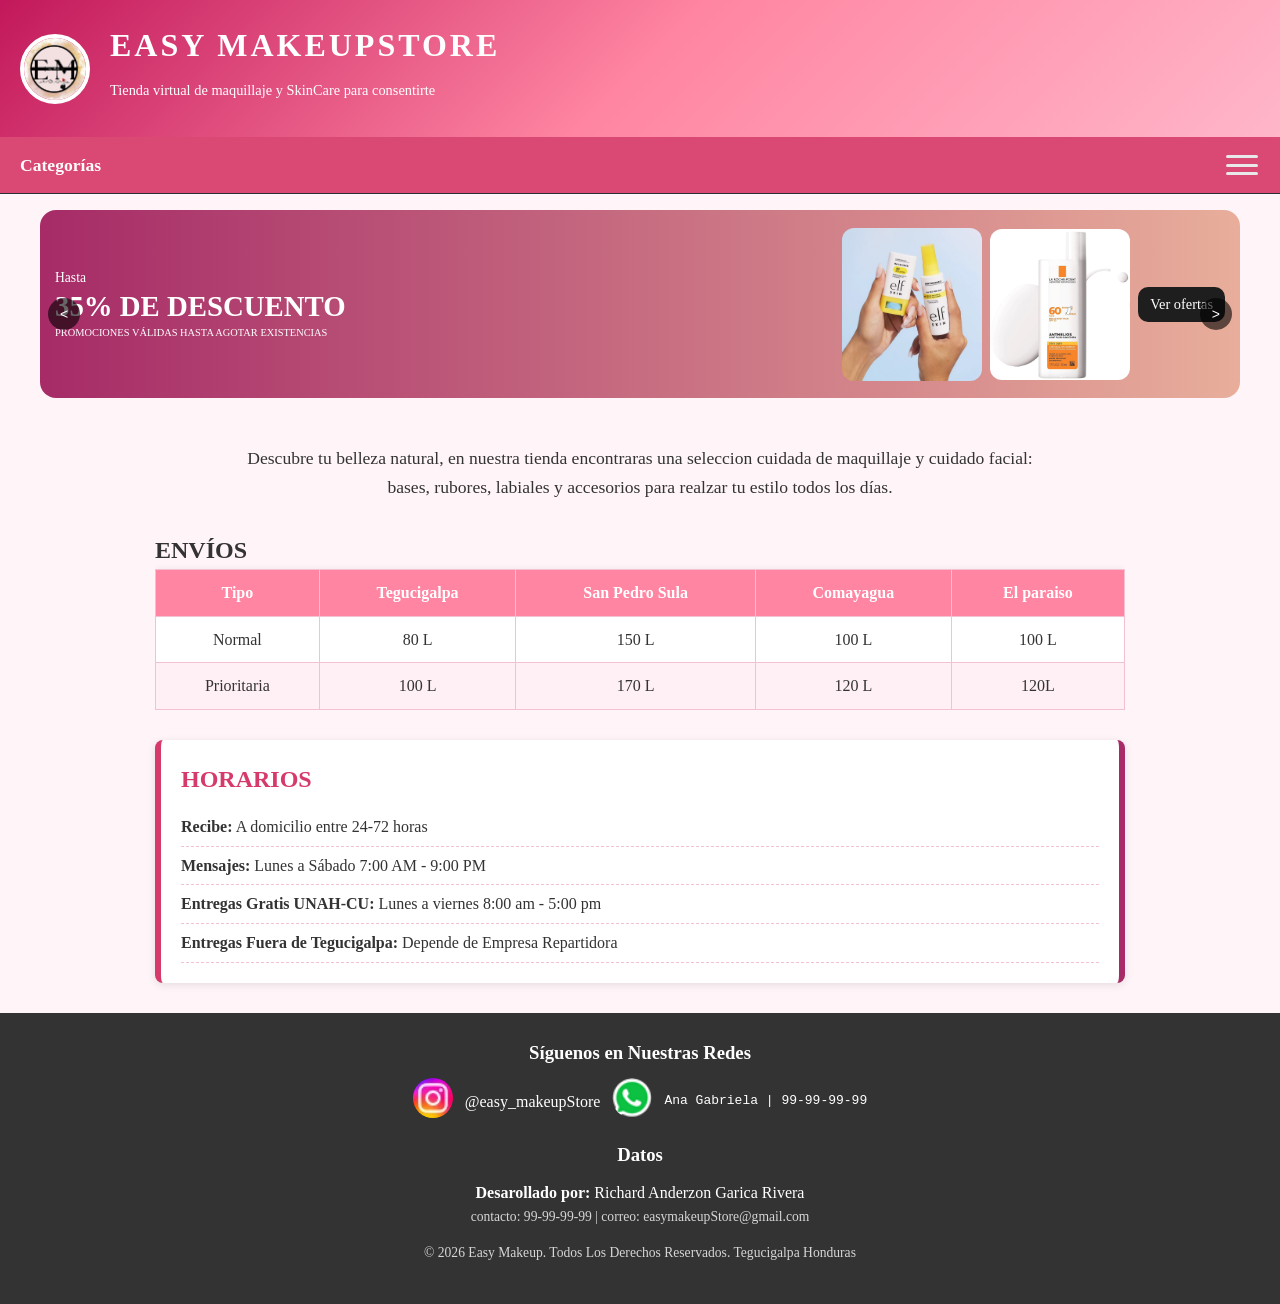
==== commit d062f251: "feat: cambio de POSISCION de logo y otros textos" ====
--- a/index.html
+++ b/index.html
@@ -7,13 +7,15 @@
     <link rel="stylesheet" href="css/index.css">
 </head>
 <body>
-    <header class="header" >
-        <h1> EASY MAKEUPSTORE </h1>
-        <div class="contacto">
-            <span> Tienda virtual de maquillaje y SkinCare | contacto: 99-99-99-99 | correo: easymakeupStore@gmail.com </span>
+    <header class="header">
+        <div class="logo">
+            <img src="assets/imag/logo.jpeg" alt="Logo Easy MakeupStore" width="70" height="70">
         </div>
-        <div class="logo">
-            <img src="assets/imag/logo.jpeg" alt="" width="100" height="100">
+        <div class="info">
+            <h1>EASY MAKEUPSTORE</h1>
+            <div class="contacto">
+                <span>Tienda virtual de maquillaje y SkinCare para consentirte </span>
+            </div>
         </div>
     </header>
     <nav class="nav">
@@ -115,6 +117,7 @@
         <div class="div-datos">
             <h3> Datos </h3>
             <p><strong> Desarollado por: </strong>Richard Anderzon Garica Rivera</p>
+            <p> contacto: 99-99-99-99 | correo: easymakeupStore@gmail.com</p>
         </div>
         <div>
             <p>&copy; 2026 Easy Makeup. Todos Los Derechos Reservados. Tegucigalpa Honduras</p>
--- a/css/index.css
+++ b/css/index.css
@@ -16,10 +16,21 @@
 }
 
 .header {
-    background: linear-gradient(135deg, #ff85a2, #ffb6c9);
+    background: linear-gradient(135deg, #c2185b, #ff85a2, #ffb6c9); 
     color: #fff;
-    text-align: center;
     padding: 20px;
+    display: flex;
+    align-items: center;
+    gap: 20px;
+}
+
+.logo img {
+    width: 70px;
+    height: 70px;
+    border-radius: 50%;
+    border: 3px solid #fff;
+    object-fit: cover;
+    display: block;
 }
 
 .header h1 {
@@ -61,21 +72,6 @@
   cursor: pointer;
 }
 
-.dropdown-menu {
-  display: none;
-  position: absolute;
-  top: 100%;
-  left: 50%;
-  transform: translateX(-50%);
-  min-width: 200px;
-  margin: 0;
-  padding: 8px 0;
-  list-style: none;
-  background: #fff;
-  border-radius: 12px;
-  box-shadow: 0 6px 16px rgba(0,0,0,.2);
-  z-index: 100;
-}
 
 .dropdown:focus-within .dropdown-menu { display: block; }
 
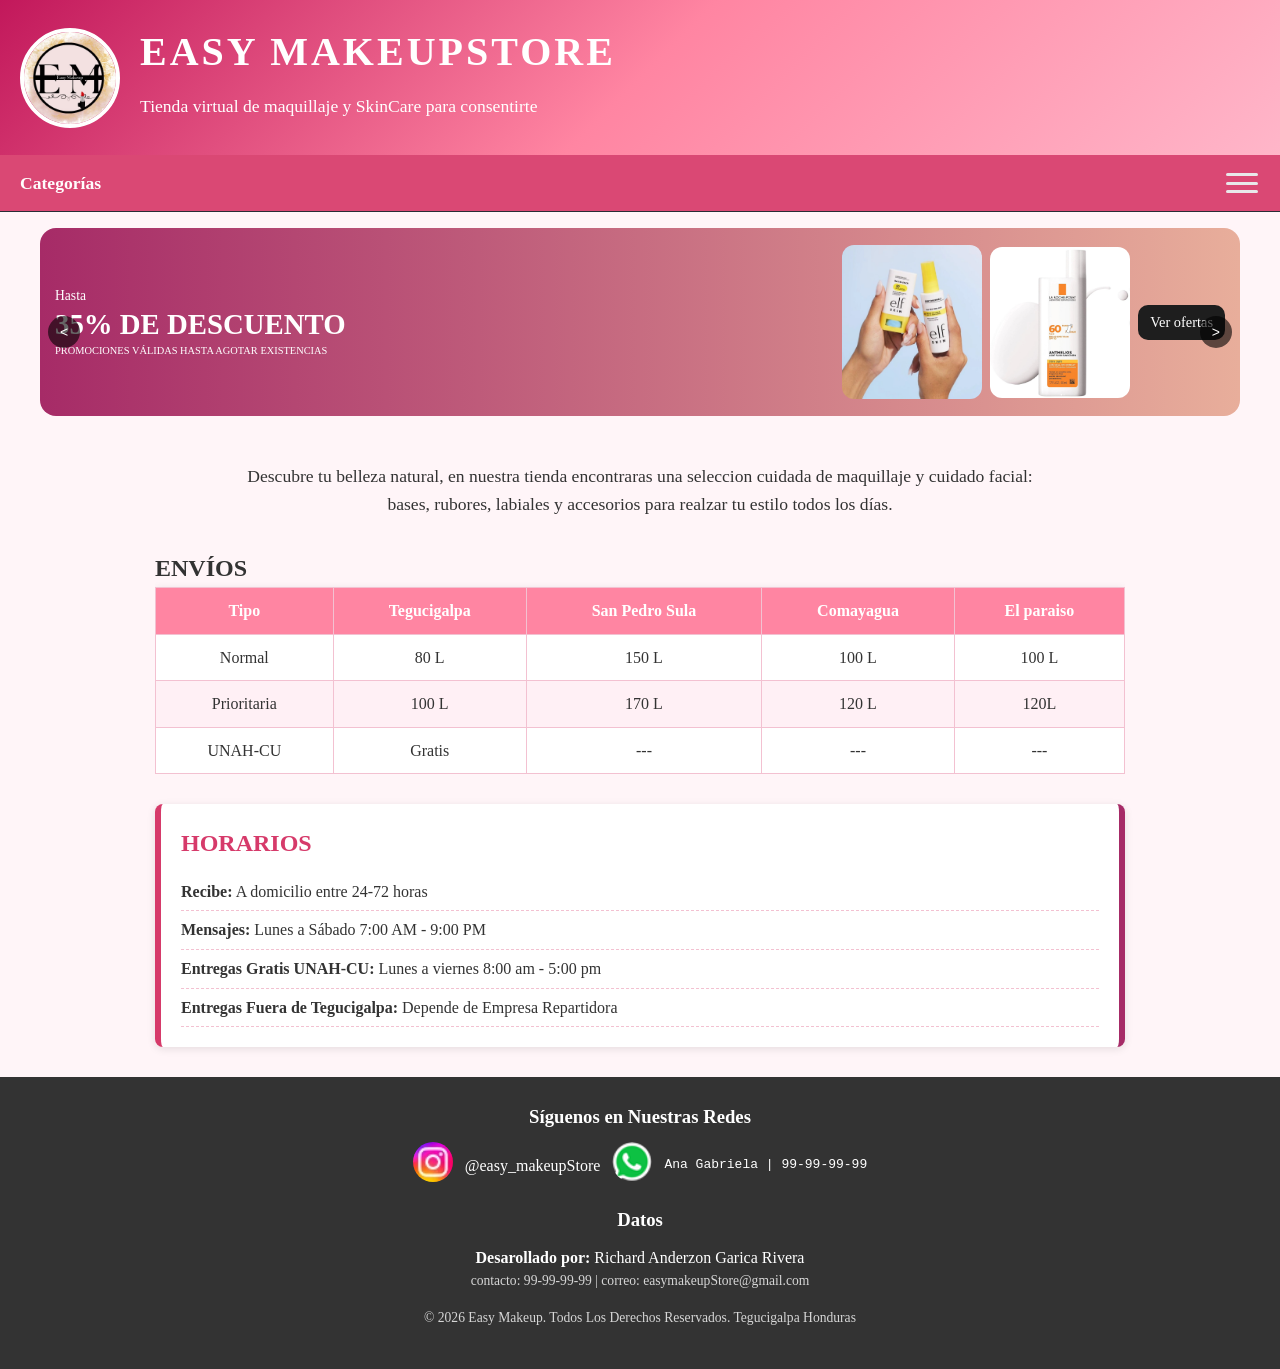
==== commit ac718515: "feat: tarjetas de descripcion de productos" ====
--- a/index.html
+++ b/index.html
@@ -91,6 +91,13 @@
                         <td> 120 L</td>
                         <td> 120L </td>
                     </tr>
+                    <tr>
+                        <td>UNAH-CU</td>
+                        <td>Gratis</td>
+                        <td> --- </td>
+                        <td> --- </td>
+                        <td> --- </td>
+                    </tr>
                 </tbody>
             </Table>
         </section>
@@ -110,7 +117,7 @@
             <ul>
                 <a href="https://www.instagram.com/easy_makeupstore/"> <img src="assets/ODF.webp" alt="jj"></a>
                 <span> @easy_makeupStore </span>
-                <a href=""><img src="assets/ODF3.png" alt=""></a>
+                <a href="https://wa.me/50499787277?text=Hola!!"><img src="assets/ODF3.png" alt=""></a>
                 <samp> Ana Gabriela | 99-99-99-99</samp>
             </ul>
         </div>
--- a/css/index.css
+++ b/css/index.css
@@ -13,6 +13,24 @@
 
 h1, h2, .logo {
   font-family: "Playfair Display", serif;
+}
+
+.header h1 {
+    font-size: clamp(1.1rem, 4vw + 0.5rem, 2.5rem);
+    letter-spacing: 2px;
+    margin: 0 0 8px;
+}
+
+.contacto span {
+    font-size: clamp(0.75rem, 2vw + 0.3rem, 1.1rem);
+}
+
+.info {
+    min-width: 0; /* permite que el texto se encoja dentro del flex */
+}
+
+.logo {
+    flex-shrink: 0; /* evita que el logo se aplaste */
 }
 
 .header {
@@ -25,8 +43,8 @@
 }
 
 .logo img {
-    width: 70px;
-    height: 70px;
+    width: 100px;
+    height: 100px;
     border-radius: 50%;
     border: 3px solid #fff;
     object-fit: cover;
@@ -532,7 +550,7 @@
 }
 
 /* --- 4. ACTIVACIÓN DEL MODAL --- */
-.modal-toggle:checked ~ .modal {
+.modal-toggle:checked + .modal {
   opacity: 1 !important;
   pointer-events: auto !important;
 }
@@ -630,3 +648,44 @@
 }
 .menu a:hover,
 .menu a:focus-visible { background: var(--hover); color: var(--accent); }
+
+/* tarjeta clicable */
+.art { position: relative; }
+
+.card-click {
+    position: absolute;
+    inset: 0;
+    cursor: pointer;
+    z-index: 1;
+}
+
+/* oculta el detalle mientras el QR esté abierto */
+.sect:has(.qr-toggle:checked) .modal-detalle {
+    display: none;
+}
+
+/* imagen del detalle */
+.modal-detalle .modal-card img {
+    max-width: 100%;
+    height: auto;
+}
+
+.btn-card {
+    position: relative;
+    z-index: 2;
+}
+
+.art {
+  border: 2px solid transparent;
+  cursor: pointer;
+  transition: border-color 0.2s ease, box-shadow 0.2s ease;
+}
+
+.art:hover {
+  border-color: #ff85a2;
+  box-shadow: 0 4px 14px rgba(255, 133, 162, 0.35);
+}
+
+.art:active {
+  border-color: #d63a6a;
+}
